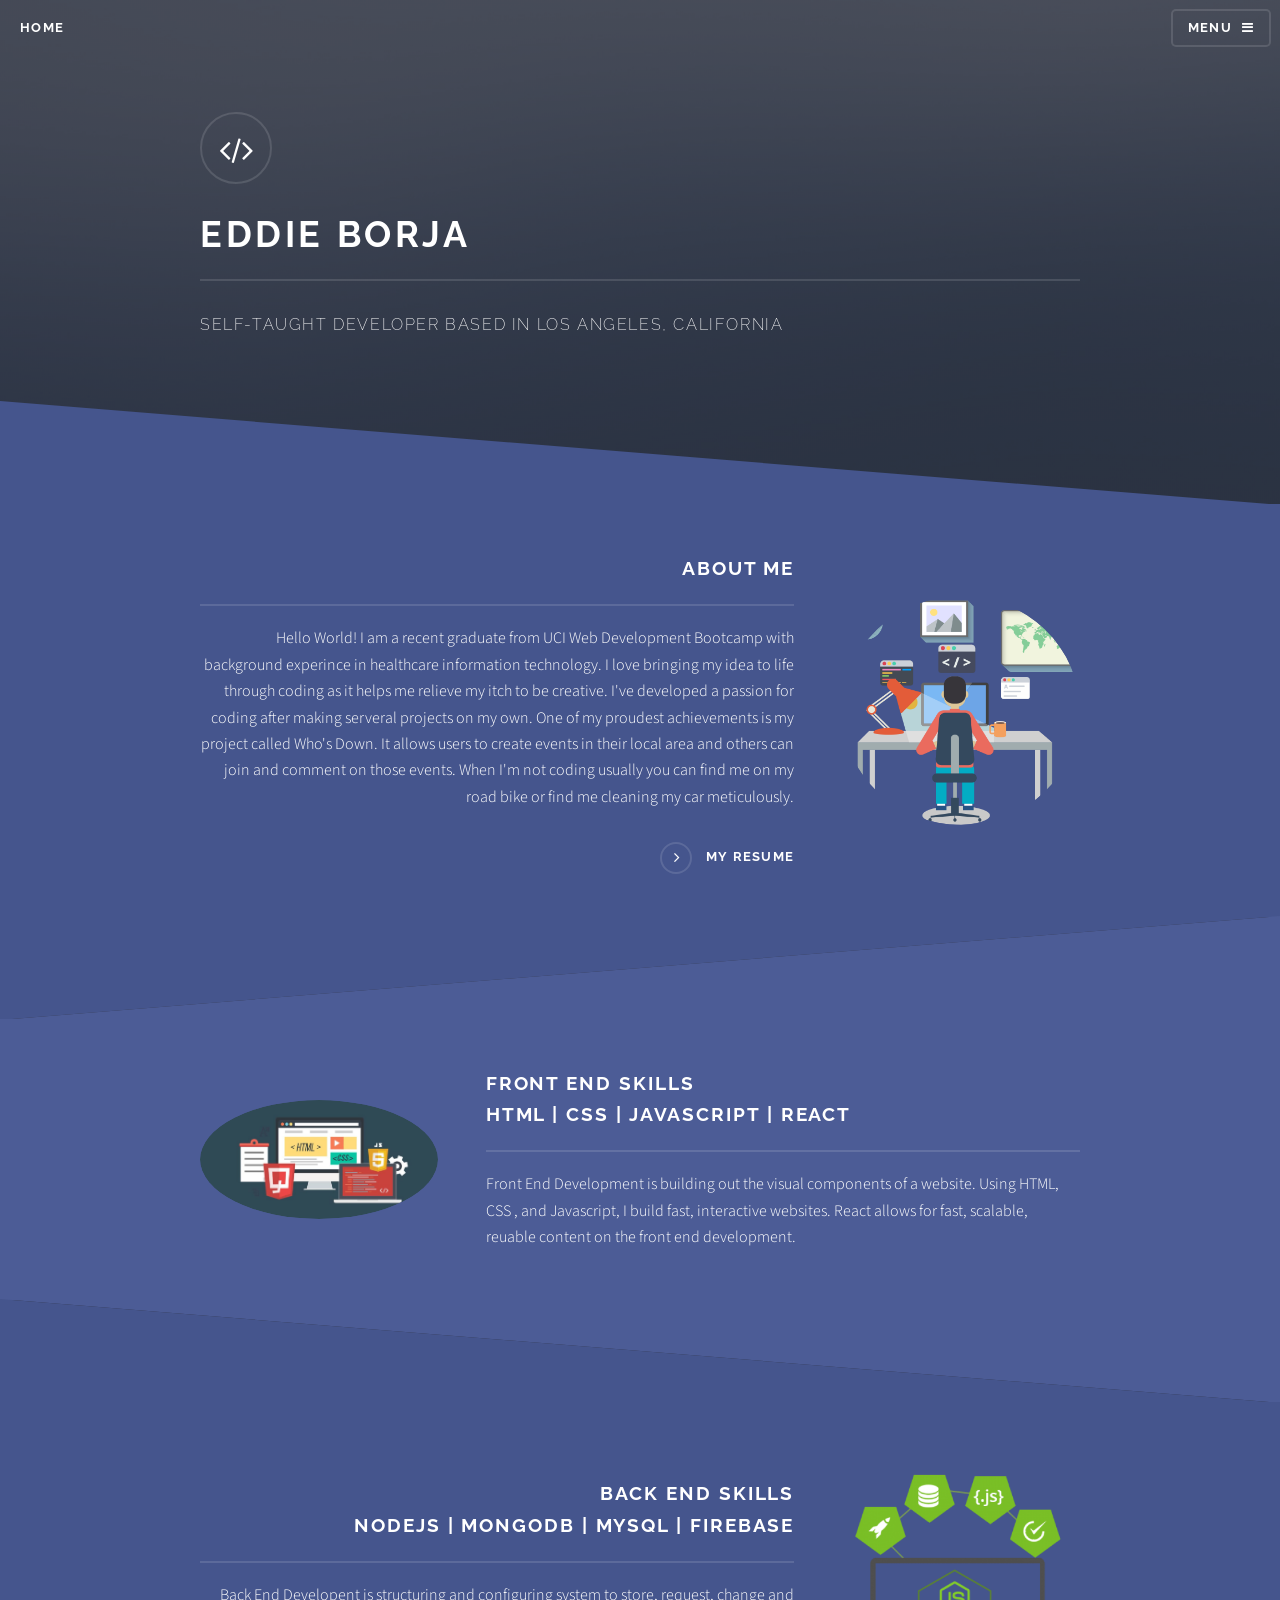
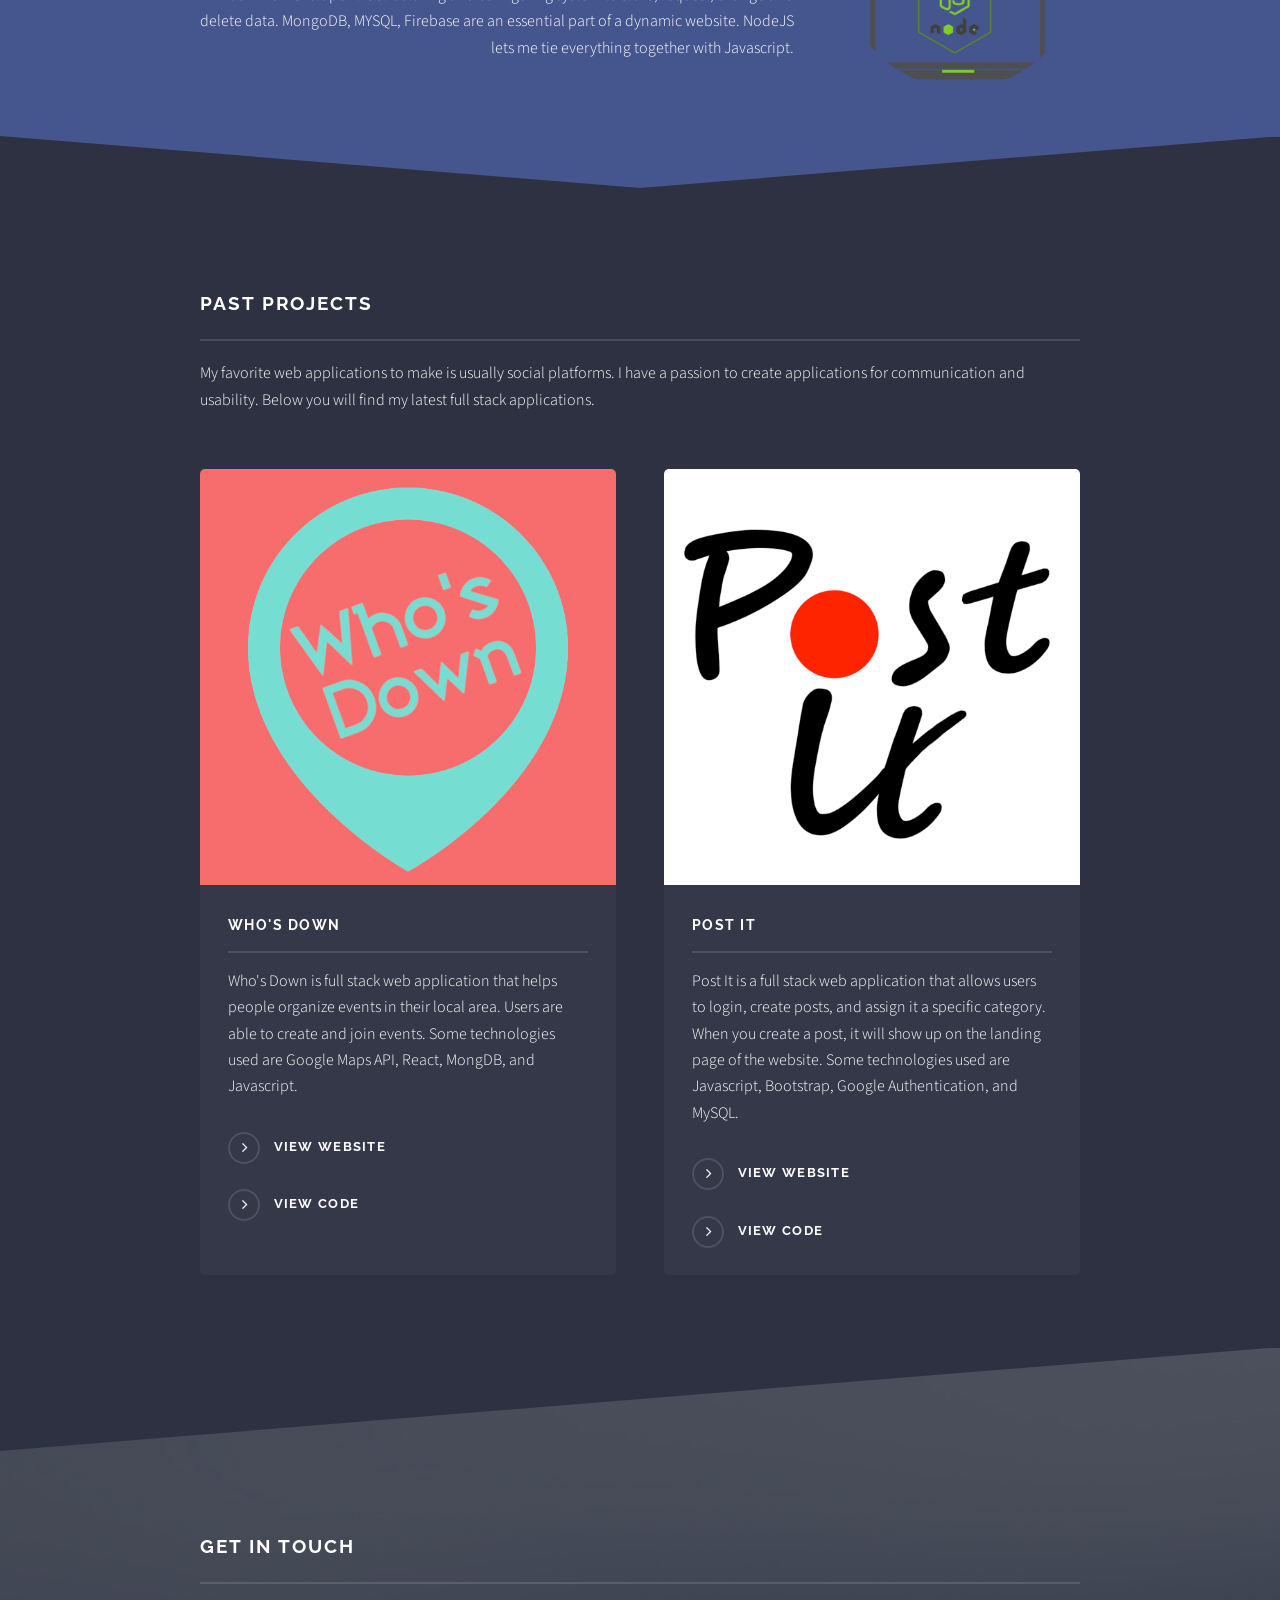
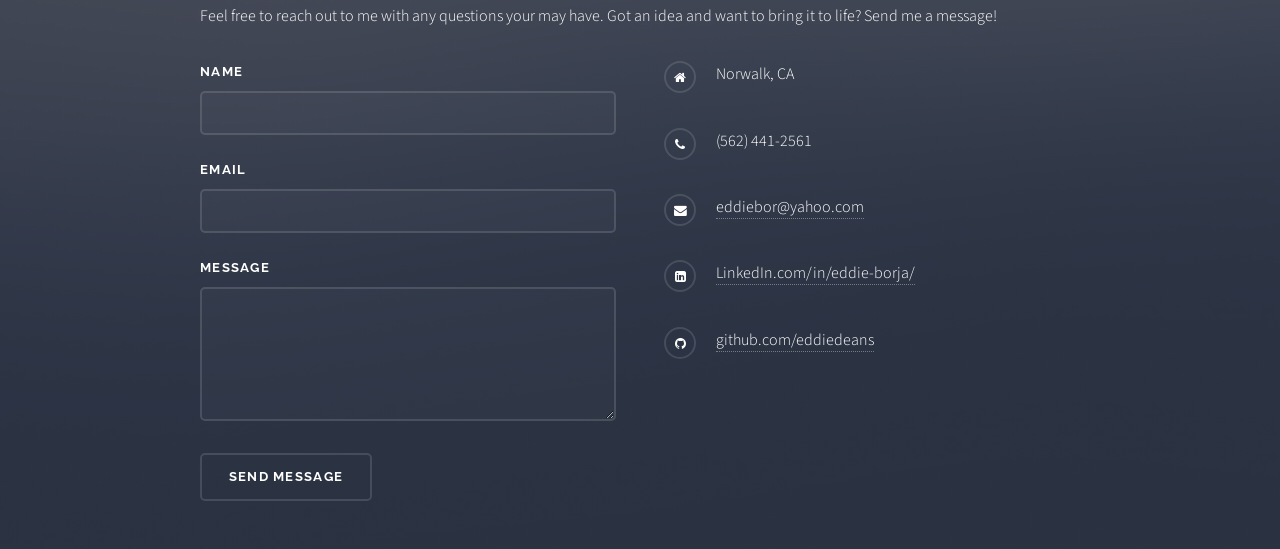
==== index.html @ d41e36fd "new and improved site" ====
<!DOCTYPE HTML>

<html>
	<head>
		<title>Eddie's Portfolio</title>
		<meta charset="utf-8" />
		<meta name="viewport" content="width=device-width, initial-scale=1, user-scalable=no" />
		<link rel="stylesheet" href="assets/css/main.css" />
		<noscript><link rel="stylesheet" href="assets/css/noscript.css" /></noscript>
		<link rel="stylesheet" href="https://use.fontawesome.com/releases/v5.5.0/css/all.css" integrity="sha384-B4dIYHKNBt8Bc12p+WXckhzcICo0wtJAoU8YZTY5qE0Id1GSseTk6S+L3BlXeVIU" crossorigin="anonymous">
	</head>
	<body class="is-preload">

		<!-- Page Wrapper -->
			<div id="page-wrapper">

				<!-- Header -->
					<header id="header" class="alt">
						<h1><a href="index.html">Home</a></h1>
						<nav>
							<a href="#menu">Menu</a>
						</nav>
					</header>

				<!-- Menu -->
					<nav id="menu">
						<div class="inner">
							<h2>Menu</h2>
							<ul class="links">
								<li><a href="index.html">Home</a></li>
								<li><a href="#two">About Me</a></li>
								<li><a href="EddieBorja12-5-2018-converted.pdf" target="_blank">Resume</a></li>
								<li><a href="https://www.linkedin.com/in/eddie-borja/">LinkedIn</a></li>
								<li><a href="https://github.com/eddiedeans" target="_blank">Github</a></li>
							</ul>
							<a href="#" class="close">Close</a>
						</div>
					</nav>

				<!-- Banner -->
					<section id="banner">
						<div class="inner">
							<div class="logo"><span class="icon fa-code"></span></div>
							<h2>Eddie Borja</h2>
							<p>Self-Taught Developer Based in Los Angeles, California</p>
						</div>
					</section>

				<!-- Wrapper -->
					<section id="wrapper">

							<section id="two" class="wrapper alt spotlight style2">
									<div class="inner">
										<a href="#" class="image"><img src="images/web-developer-png-2.png" alt="" /></a>
										<div class="content">
											<h2 class="major">
												About Me
											</h2>
											<p>Hello World! I am a recent graduate from UCI Web Development Bootcamp with background experince in healthcare information technology.  I love bringing my idea to life through coding as it helps me relieve my itch to be creative. I've developed a passion for coding after making serveral projects on my own. One of my proudest achievements is my project called Who's Down. It allows users to create events in their local area and others can join and comment on those events. When I'm not coding usually you can find me on my road bike or find me cleaning my car meticulously.</p>
											<a href="#" class="special">My Resume</a>
										</div>
									</div>
								</section>

						<!-- One -->
							<section id="one" class="wrapper spotlight style1">
								<div class="inner">									
									<a href="#" class="image"><img src="images/Front-End-Development-Bundle-1030x515.jpg" alt="" /></a>									
									<div class="content">
										<h2 class="major">
											Front End Skills <br>
											HTML | CSS | Javascript | React
										</h2>
										<p>Front End Development is building out the visual components of a website. Using HTML, CSS , and Javascript, I build fast, interactive websites. React allows for fast, scalable, reuable content on the front end development.</p>
										<!-- <a href="#" class="special">Learn more</a> -->
									</div>
								</div>
							</section>

						<!-- Two -->
							<section id="two" class="wrapper alt spotlight style2">
								<div class="inner">
									<a href="#" class="image"><img src="images/nodejs-1-400x400.png" alt="" /></a>
									<div class="content">
										<h2 class="major">
												<!-- Full Stack Development<br>
												NodeJS & React -->
											Back End Skills <br>
											NodeJS | MongoDB | MySQL | Firebase
										</h2>
										<p>Back End Developent is structuring and configuring system to store, request, change and delete data. MongoDB, MYSQL, Firebase are an essential part of a dynamic website. NodeJS lets me tie everything together with Javascript. </p>
										<!-- <a href="#" class="special">Learn more</a> -->
									</div>
								</div>
							</section>

						<!-- Three -->
							

						<!-- Four -->
							<section id="four" class="wrapper alt style1">
								<div class="inner">
									<h2 class="major">Past Projects</h2>
									<p>My favorite web applications to make is usually social platforms. I have a passion to create applications for communication and usability. 
										Below you will find my latest full stack applications. 
									</p>
									<section class="features">
										<article>
											<a href="#" class="image"><img src="images/WhosDown.png" alt="" /></a>
											<h3 class="major">Who's Down</h3>
											<p>Who's Down is full stack web application that helps people organize events in their local area. Users are able to create and join events. Some technologies used are Google Maps API, React, MongDB, and Javascript.</p>
											<a href="#" class="special">View Website</a>
											<a href="#" class="special">View Code</a>
										</article>
										<article>
											<a href="#" class="image"><img src="images/postit.png" alt="" /></a>
											<h3 class="major">Post It</h3>
											<p>Post It is a full stack web application that allows users to login, create posts, and assign it a specific category. When you create a post, it will show up on the landing page of the website. Some technologies used are Javascript, Bootstrap, Google Authentication, and MySQL.</p>
											<a href="#" class="special">View Website</a>
											<a href="#" class="special">View Code</a>
										</article>
										<!-- <article>
											<a href="#" class="image"><img src="images/pic06.jpg" alt="" /></a>
											<h3 class="major">Ante fermentum</h3>
											<p>Lorem ipsum dolor sit amet, consectetur adipiscing vehicula id nulla dignissim dapibus ultrices.</p>
											<a href="#" class="special">View Website</a>
											<a href="#" class="special">View Code</a>
										</article>
										<article>
											<a href="#" class="image"><img src="images/pic07.jpg" alt="" /></a>
											<h3 class="major">Fusce consequat</h3>
											<p>Lorem ipsum dolor sit amet, consectetur adipiscing vehicula id nulla dignissim dapibus ultrices.</p>
											<a href="#" class="special">View Website</a>
											<a href="#" class="special">View Code</a>
										</article> -->
									</section>
									<!-- <ul class="actions">
										<li><a href="#" class="button">Browse All</a></li>
									</ul> -->
								</div>
							</section>

					</section>

				<!-- Footer -->
					<section id="footer">
						<div class="inner">
							<h2 class="major">Get in touch</h2>
							<p>Feel free to reach out to me with any questions your may have. Got an idea and want to bring it to life? Send me a message!</p>
							<form method="post" action="#">
								<div class="fields">
									<div class="field">
										<label for="name">Name</label>
										<input type="text" name="name" id="name" />
									</div>
									<div class="field">
										<label for="email">Email</label>
										<input type="email" name="email" id="email" />
									</div>
									<div class="field">
										<label for="message">Message</label>
										<textarea name="message" id="message" rows="4"></textarea>
									</div>
								</div>
								<ul class="actions">
									<li><input type="submit" value="Send Message" /></li>
								</ul>
							</form>
							<ul class="contact">
								<li class="fa-home">
									Norwalk, CA
								</li>
								<li class="fa-phone">(562) 441-2561</li>
								<li class="fa-envelope"><a href="#">eddiebor@yahoo.com</a></li>
								<li class="fa-linkedin"><a href="#">LinkedIn.com/in/eddie-borja/</a></li>
								<li class="fa-github"><a href="#">github.com/eddiedeans</a></li>
							</ul>
						</div>
					</section>

			</div>

		<!-- Scripts -->
			<script src="assets/js/jquery.min.js"></script>
			<script src="assets/js/jquery.scrollex.min.js"></script>
			<script src="assets/js/browser.min.js"></script>
			<script src="assets/js/breakpoints.min.js"></script>
			<script src="assets/js/util.js"></script>
			<script src="assets/js/main.js"></script>

	</body>
</html>
---- assets/css/main.css ----
@import url(font-awesome.min.css);
@import url("https://fonts.googleapis.com/css?family=Raleway:200,700|Source+Sans+Pro:300,600,300italic,600italic");


html, body, div, span, applet, object,
iframe, h1, h2, h3, h4, h5, h6, p, blockquote,
pre, a, abbr, acronym, address, big, cite,
code, del, dfn, em, img, ins, kbd, q, s, samp,
small, strike, strong, sub, sup, tt, var, b,
u, i, center, dl, dt, dd, ol, ul, li, fieldset,
form, label, legend, table, caption, tbody,
tfoot, thead, tr, th, td, article, aside,
canvas, details, embed, figure, figcaption,
footer, header, hgroup, menu, nav, output, ruby,
section, summary, time, mark, audio, video {
	margin: 0;
	padding: 0;
	border: 0;
	font-size: 100%;
	font: inherit;
	vertical-align: baseline;}

article, aside, details, figcaption, figure,
footer, header, hgroup, menu, nav, section {
	display: block;}

body {
	line-height: 1;
}

ol, ul {
	list-style: none;
}

blockquote, q {
	quotes: none;
}

	blockquote:before, blockquote:after, q:before, q:after {
		content: '';
		content: none;
	}

table {
	border-collapse: collapse;
	border-spacing: 0;
}

body {
	-webkit-text-size-adjust: none;
}

mark {
	background-color: transparent;
	color: inherit;
}

input::-moz-focus-inner {
	border: 0;
	padding: 0;
}

input, select, textarea {
	-moz-appearance: none;
	-webkit-appearance: none;
	-ms-appearance: none;
	appearance: none;
}

/* Basic */

	@-ms-viewport {
		width: device-width;
	}

	body {
		-ms-overflow-style: scrollbar;
	}

	@media screen and (max-width: 480px) {

		html, body {
			min-width: 320px;
		}

	}

	html {
		box-sizing: border-box;
	}

	*, *:before, *:after {
		box-sizing: inherit;
	}

	body {
		background-color: #2e3141;
		background-image: linear-gradient(to top, rgba(46, 49, 65, 0.8), rgba(46, 49, 65, 0.8)), url("../../images/bg.jpg");
		background-size: auto, cover;
		background-attachment: fixed, fixed;
		background-position: center, center;
	}

		body.is-preload *, body.is-preload *:before, body.is-preload *:after {
			-moz-animation: none !important;
			-webkit-animation: none !important;
			-ms-animation: none !important;
			animation: none !important;
			-moz-transition: none !important;
			-webkit-transition: none !important;
			-ms-transition: none !important;
			transition: none !important;
		}

/* Type */

	body, input, select, textarea {
		color: #ffffff;
		font-family: "Source Sans Pro", Helvetica, sans-serif;
		font-size: 16.5pt;
		font-weight: 300;
		line-height: 1.65;
	}

		@media screen and (max-width: 1680px) {

			body, input, select, textarea {
				font-size: 13pt;
			}

		}

		@media screen and (max-width: 1280px) {

			body, input, select, textarea {
				font-size: 12pt;
			}

		}

		@media screen and (max-width: 980px) {

			body, input, select, textarea {
				font-size: 12pt;
			}

		}

		@media screen and (max-width: 736px) {

			body, input, select, textarea {
				font-size: 12pt;
			}

		}

		@media screen and (max-width: 480px) {

			body, input, select, textarea {
				font-size: 12pt;
			}

		}

	a {
		-moz-transition: color 0.2s ease-in-out, border-bottom-color 0.2s ease-in-out;
		-webkit-transition: color 0.2s ease-in-out, border-bottom-color 0.2s ease-in-out;
		-ms-transition: color 0.2s ease-in-out, border-bottom-color 0.2s ease-in-out;
		transition: color 0.2s ease-in-out, border-bottom-color 0.2s ease-in-out;
		border-bottom: dotted 1px rgba(255, 255, 255, 0.35);
		color: #ffffff;
		text-decoration: none;
	}

		a:hover {
			border-bottom-color: transparent;
			color: #ffffff !important;
		}

		a.special:not(.button) {
			text-decoration: none;
			border-bottom: 0;
			display: block;
			font-family: Raleway, Helvetica, sans-serif;
			font-size: 0.8em;
			font-weight: 700;
			letter-spacing: 0.1em;
			margin: 0 0 2em 0;
			text-transform: uppercase;
		}

			a.special:not(.button):before {
				-moz-osx-font-smoothing: grayscale;
				-webkit-font-smoothing: antialiased;
				font-family: FontAwesome;
				font-style: normal;
				font-weight: normal;
				text-transform: none !important;
			}

			a.special:not(.button):before {
				-moz-transition: background-color 0.2s ease-in-out;
				-webkit-transition: background-color 0.2s ease-in-out;
				-ms-transition: background-color 0.2s ease-in-out;
				transition: background-color 0.2s ease-in-out;
				border-radius: 100%;
				border: solid 2px rgba(255, 255, 255, 0.125);
				content: '\f105';
				display: inline-block;
				font-size: 1.25em;
				height: 2em;
				line-height: 1.65em;
				margin-right: 0.85em;
				text-align: center;
				text-indent: 0.15em;
				vertical-align: middle;
				width: 2em;
			}

			a.special:not(.button):hover:before {
				background-color: rgba(255, 255, 255, 0.025);
			}

			a.special:not(.button):active:before {
				background-color: rgba(255, 255, 255, 0.075);
			}

	strong, b {
		color: #ffffff;
		font-weight: 600;
	}

	em, i {
		font-style: italic;
	}

	p {
		margin: 0 0 2em 0;
	}

	h1, h2, h3, h4, h5, h6 {
		color: #ffffff;
		font-family: Raleway, Helvetica, sans-serif;
		font-weight: 700;
		letter-spacing: 0.1em;
		margin: 0 0 1em 0;
		text-transform: uppercase;
	}

		h1 a, h2 a, h3 a, h4 a, h5 a, h6 a {
			color: inherit;
			text-decoration: none;
			border-bottom: 0;
		}

		h1 span, h2 span, h3 span, h4 span, h5 span, h6 span {
			font-weight: 200;
		}

		h1.major, h2.major, h3.major, h4.major, h5.major, h6.major {
			padding-bottom: 1em;
			border-bottom: solid 2px rgba(255, 255, 255, 0.125);
		}

	h2 {
		font-size: 1.2em;
	}

	h3 {
		font-size: 0.9em;
	}

	h4 {
		font-size: 0.7em;
	}

	h5 {
		font-size: 0.7em;
	}

	h6 {
		font-size: 0.7em;
	}

	@media screen and (max-width: 736px) {

		h2 {
			font-size: 1em;
		}

		h3 {
			font-size: 0.8em;
		}

	}

	sub {
		font-size: 0.8em;
		position: relative;
		top: 0.5em;
	}

	sup {
		font-size: 0.8em;
		position: relative;
		top: -0.5em;
	}

	blockquote {
		border-left: solid 4px rgba(255, 255, 255, 0.125);
		font-style: italic;
		margin: 0 0 2em 0;
		padding: 0.5em 0 0.5em 2em;
	}

	code {
		background: rgba(255, 255, 255, 0.025);
		border-radius: 5px;
		border: solid 2px rgba(255, 255, 255, 0.125);
		font-family: "Courier New", monospace;
		font-size: 0.9em;
		margin: 0 0.25em;
		padding: 0.25em 0.65em;
	}

	pre {
		-webkit-overflow-scrolling: touch;
		font-family: "Courier New", monospace;
		font-size: 0.9em;
		margin: 0 0 2em 0;
	}

		pre code {
			display: block;
			line-height: 1.75em;
			padding: 1em 1.5em;
			overflow-x: auto;
		}

	hr {
		border: 0;
		border-bottom: solid 2px rgba(255, 255, 255, 0.125);
		margin: 2.5em 0;
	}

		hr.major {
			margin: 4em 0;
		}

	.align-left {
		text-align: left;
	}

	.align-center {
		text-align: center;
	}

	.align-right {
		text-align: right;
	}

/* Row */

	.row {
		display: flex;
		flex-wrap: wrap;
		box-sizing: border-box;
		align-items: stretch;
	}

		.row > * {
			box-sizing: border-box;
		}

		.row.gtr-uniform > * > :last-child {
			margin-bottom: 0;
		}

		.row.aln-left {
			justify-content: flex-start;
		}

		.row.aln-center {
			justify-content: center;
		}

		.row.aln-right {
			justify-content: flex-end;
		}

		.row.aln-top {
			align-items: flex-start;
		}

		.row.aln-middle {
			align-items: center;
		}

		.row.aln-bottom {
			align-items: flex-end;
		}

		.row > .imp {
			order: -1;
		}

		.row > .col-1 {
			width: 8.3333333333%;
		}

		.row > .off-1 {
			margin-left: 8.3333333333%;
		}

		.row > .col-2 {
			width: 16.6666666667%;
		}

		.row > .off-2 {
			margin-left: 16.6666666667%;
		}

		.row > .col-3 {
			width: 25%;
		}

		.row > .off-3 {
			margin-left: 25%;
		}

		.row > .col-4 {
			width: 33.3333333333%;
		}

		.row > .off-4 {
			margin-left: 33.3333333333%;
		}

		.row > .col-5 {
			width: 41.6666666667%;
		}

		.row > .off-5 {
			margin-left: 41.6666666667%;
		}

		.row > .col-6 {
			width: 50%;
		}

		.row > .off-6 {
			margin-left: 50%;
		}

		.row > .col-7 {
			width: 58.3333333333%;
		}

		.row > .off-7 {
			margin-left: 58.3333333333%;
		}

		.row > .col-8 {
			width: 66.6666666667%;
		}

		.row > .off-8 {
			margin-left: 66.6666666667%;
		}

		.row > .col-9 {
			width: 75%;
		}

		.row > .off-9 {
			margin-left: 75%;
		}

		.row > .col-10 {
			width: 83.3333333333%;
		}

		.row > .off-10 {
			margin-left: 83.3333333333%;
		}

		.row > .col-11 {
			width: 91.6666666667%;
		}

		.row > .off-11 {
			margin-left: 91.6666666667%;
		}

		.row > .col-12 {
			width: 100%;
		}

		.row > .off-12 {
			margin-left: 100%;
		}

		.row.gtr-0 {
			margin-top: 0;
			margin-left: 0em;
		}

			.row.gtr-0 > * {
				padding: 0 0 0 0em;
			}

			.row.gtr-0.gtr-uniform {
				margin-top: 0em;
			}

				.row.gtr-0.gtr-uniform > * {
					padding-top: 0em;
				}

		.row.gtr-25 {
			margin-top: 0;
			margin-left: -0.4375em;
		}

			.row.gtr-25 > * {
				padding: 0 0 0 0.4375em;
			}

			.row.gtr-25.gtr-uniform {
				margin-top: -0.4375em;
			}

				.row.gtr-25.gtr-uniform > * {
					padding-top: 0.4375em;
				}

		.row.gtr-50 {
			margin-top: 0;
			margin-left: -0.875em;
		}

			.row.gtr-50 > * {
				padding: 0 0 0 0.875em;
			}

			.row.gtr-50.gtr-uniform {
				margin-top: -0.875em;
			}

				.row.gtr-50.gtr-uniform > * {
					padding-top: 0.875em;
				}

		.row {
			margin-top: 0;
			margin-left: -1.75em;
		}

			.row > * {
				padding: 0 0 0 1.75em;
			}

			.row.gtr-uniform {
				margin-top: -1.75em;
			}

				.row.gtr-uniform > * {
					padding-top: 1.75em;
				}

		.row.gtr-150 {
			margin-top: 0;
			margin-left: -2.625em;
		}

			.row.gtr-150 > * {
				padding: 0 0 0 2.625em;
			}

			.row.gtr-150.gtr-uniform {
				margin-top: -2.625em;
			}

				.row.gtr-150.gtr-uniform > * {
					padding-top: 2.625em;
				}

		.row.gtr-200 {
			margin-top: 0;
			margin-left: -3.5em;
		}

			.row.gtr-200 > * {
				padding: 0 0 0 3.5em;
			}

			.row.gtr-200.gtr-uniform {
				margin-top: -3.5em;
			}

				.row.gtr-200.gtr-uniform > * {
					padding-top: 3.5em;
				}

		@media screen and (max-width: 1680px) {

			.row {
				display: flex;
				flex-wrap: wrap;
				box-sizing: border-box;
				align-items: stretch;
			}

				.row > * {
					box-sizing: border-box;
				}

				.row.gtr-uniform > * > :last-child {
					margin-bottom: 0;
				}

				.row.aln-left {
					justify-content: flex-start;
				}

				.row.aln-center {
					justify-content: center;
				}

				.row.aln-right {
					justify-content: flex-end;
				}

				.row.aln-top {
					align-items: flex-start;
				}

				.row.aln-middle {
					align-items: center;
				}

				.row.aln-bottom {
					align-items: flex-end;
				}

				.row > .imp-xlarge {
					order: -1;
				}

				.row > .col-1-xlarge {
					width: 8.3333333333%;
				}

				.row > .off-1-xlarge {
					margin-left: 8.3333333333%;
				}

				.row > .col-2-xlarge {
					width: 16.6666666667%;
				}

				.row > .off-2-xlarge {
					margin-left: 16.6666666667%;
				}

				.row > .col-3-xlarge {
					width: 25%;
				}

				.row > .off-3-xlarge {
					margin-left: 25%;
				}

				.row > .col-4-xlarge {
					width: 33.3333333333%;
				}

				.row > .off-4-xlarge {
					margin-left: 33.3333333333%;
				}

				.row > .col-5-xlarge {
					width: 41.6666666667%;
				}

				.row > .off-5-xlarge {
					margin-left: 41.6666666667%;
				}

				.row > .col-6-xlarge {
					width: 50%;
				}

				.row > .off-6-xlarge {
					margin-left: 50%;
				}

				.row > .col-7-xlarge {
					width: 58.3333333333%;
				}

				.row > .off-7-xlarge {
					margin-left: 58.3333333333%;
				}

				.row > .col-8-xlarge {
					width: 66.6666666667%;
				}

				.row > .off-8-xlarge {
					margin-left: 66.6666666667%;
				}

				.row > .col-9-xlarge {
					width: 75%;
				}

				.row > .off-9-xlarge {
					margin-left: 75%;
				}

				.row > .col-10-xlarge {
					width: 83.3333333333%;
				}

				.row > .off-10-xlarge {
					margin-left: 83.3333333333%;
				}

				.row > .col-11-xlarge {
					width: 91.6666666667%;
				}

				.row > .off-11-xlarge {
					margin-left: 91.6666666667%;
				}

				.row > .col-12-xlarge {
					width: 100%;
				}

				.row > .off-12-xlarge {
					margin-left: 100%;
				}

				.row.gtr-0 {
					margin-top: 0;
					margin-left: 0em;
				}

					.row.gtr-0 > * {
						padding: 0 0 0 0em;
					}

					.row.gtr-0.gtr-uniform {
						margin-top: 0em;
					}

						.row.gtr-0.gtr-uniform > * {
							padding-top: 0em;
						}

				.row.gtr-25 {
					margin-top: 0;
					margin-left: -0.4375em;
				}

					.row.gtr-25 > * {
						padding: 0 0 0 0.4375em;
					}

					.row.gtr-25.gtr-uniform {
						margin-top: -0.4375em;
					}

						.row.gtr-25.gtr-uniform > * {
							padding-top: 0.4375em;
						}

				.row.gtr-50 {
					margin-top: 0;
					margin-left: -0.875em;
				}

					.row.gtr-50 > * {
						padding: 0 0 0 0.875em;
					}

					.row.gtr-50.gtr-uniform {
						margin-top: -0.875em;
					}

						.row.gtr-50.gtr-uniform > * {
							padding-top: 0.875em;
						}

				.row {
					margin-top: 0;
					margin-left: -1.75em;
				}

					.row > * {
						padding: 0 0 0 1.75em;
					}

					.row.gtr-uniform {
						margin-top: -1.75em;
					}

						.row.gtr-uniform > * {
							padding-top: 1.75em;
						}

				.row.gtr-150 {
					margin-top: 0;
					margin-left: -2.625em;
				}

					.row.gtr-150 > * {
						padding: 0 0 0 2.625em;
					}

					.row.gtr-150.gtr-uniform {
						margin-top: -2.625em;
					}

						.row.gtr-150.gtr-uniform > * {
							padding-top: 2.625em;
						}

				.row.gtr-200 {
					margin-top: 0;
					margin-left: -3.5em;
				}

					.row.gtr-200 > * {
						padding: 0 0 0 3.5em;
					}

					.row.gtr-200.gtr-uniform {
						margin-top: -3.5em;
					}

						.row.gtr-200.gtr-uniform > * {
							padding-top: 3.5em;
						}

		}

		@media screen and (max-width: 1280px) {

			.row {
				display: flex;
				flex-wrap: wrap;
				box-sizing: border-box;
				align-items: stretch;
			}

				.row > * {
					box-sizing: border-box;
				}

				.row.gtr-uniform > * > :last-child {
					margin-bottom: 0;
				}

				.row.aln-left {
					justify-content: flex-start;
				}

				.row.aln-center {
					justify-content: center;
				}

				.row.aln-right {
					justify-content: flex-end;
				}

				.row.aln-top {
					align-items: flex-start;
				}

				.row.aln-middle {
					align-items: center;
				}

				.row.aln-bottom {
					align-items: flex-end;
				}

				.row > .imp-large {
					order: -1;
				}

				.row > .col-1-large {
					width: 8.3333333333%;
				}

				.row > .off-1-large {
					margin-left: 8.3333333333%;
				}

				.row > .col-2-large {
					width: 16.6666666667%;
				}

				.row > .off-2-large {
					margin-left: 16.6666666667%;
				}

				.row > .col-3-large {
					width: 25%;
				}

				.row > .off-3-large {
					margin-left: 25%;
				}

				.row > .col-4-large {
					width: 33.3333333333%;
				}

				.row > .off-4-large {
					margin-left: 33.3333333333%;
				}

				.row > .col-5-large {
					width: 41.6666666667%;
				}

				.row > .off-5-large {
					margin-left: 41.6666666667%;
				}

				.row > .col-6-large {
					width: 50%;
				}

				.row > .off-6-large {
					margin-left: 50%;
				}

				.row > .col-7-large {
					width: 58.3333333333%;
				}

				.row > .off-7-large {
					margin-left: 58.3333333333%;
				}

				.row > .col-8-large {
					width: 66.6666666667%;
				}

				.row > .off-8-large {
					margin-left: 66.6666666667%;
				}

				.row > .col-9-large {
					width: 75%;
				}

				.row > .off-9-large {
					margin-left: 75%;
				}

				.row > .col-10-large {
					width: 83.3333333333%;
				}

				.row > .off-10-large {
					margin-left: 83.3333333333%;
				}

				.row > .col-11-large {
					width: 91.6666666667%;
				}

				.row > .off-11-large {
					margin-left: 91.6666666667%;
				}

				.row > .col-12-large {
					width: 100%;
				}

				.row > .off-12-large {
					margin-left: 100%;
				}

				.row.gtr-0 {
					margin-top: 0;
					margin-left: 0em;
				}

					.row.gtr-0 > * {
						padding: 0 0 0 0em;
					}

					.row.gtr-0.gtr-uniform {
						margin-top: 0em;
					}

						.row.gtr-0.gtr-uniform > * {
							padding-top: 0em;
						}

				.row.gtr-25 {
					margin-top: 0;
					margin-left: -0.4375em;
				}

					.row.gtr-25 > * {
						padding: 0 0 0 0.4375em;
					}

					.row.gtr-25.gtr-uniform {
						margin-top: -0.4375em;
					}

						.row.gtr-25.gtr-uniform > * {
							padding-top: 0.4375em;
						}

				.row.gtr-50 {
					margin-top: 0;
					margin-left: -0.875em;
				}

					.row.gtr-50 > * {
						padding: 0 0 0 0.875em;
					}

					.row.gtr-50.gtr-uniform {
						margin-top: -0.875em;
					}

						.row.gtr-50.gtr-uniform > * {
							padding-top: 0.875em;
						}

				.row {
					margin-top: 0;
					margin-left: -1.75em;
				}

					.row > * {
						padding: 0 0 0 1.75em;
					}

					.row.gtr-uniform {
						margin-top: -1.75em;
					}

						.row.gtr-uniform > * {
							padding-top: 1.75em;
						}

				.row.gtr-150 {
					margin-top: 0;
					margin-left: -2.625em;
				}

					.row.gtr-150 > * {
						padding: 0 0 0 2.625em;
					}

					.row.gtr-150.gtr-uniform {
						margin-top: -2.625em;
					}

						.row.gtr-150.gtr-uniform > * {
							padding-top: 2.625em;
						}

				.row.gtr-200 {
					margin-top: 0;
					margin-left: -3.5em;
				}

					.row.gtr-200 > * {
						padding: 0 0 0 3.5em;
					}

					.row.gtr-200.gtr-uniform {
						margin-top: -3.5em;
					}

						.row.gtr-200.gtr-uniform > * {
							padding-top: 3.5em;
						}

		}

		@media screen and (max-width: 980px) {

			.row {
				display: flex;
				flex-wrap: wrap;
				box-sizing: border-box;
				align-items: stretch;
			}

				.row > * {
					box-sizing: border-box;
				}

				.row.gtr-uniform > * > :last-child {
					margin-bottom: 0;
				}

				.row.aln-left {
					justify-content: flex-start;
				}

				.row.aln-center {
					justify-content: center;
				}

				.row.aln-right {
					justify-content: flex-end;
				}

				.row.aln-top {
					align-items: flex-start;
				}

				.row.aln-middle {
					align-items: center;
				}

				.row.aln-bottom {
					align-items: flex-end;
				}

				.row > .imp-medium {
					order: -1;
				}

				.row > .col-1-medium {
					width: 8.3333333333%;
				}

				.row > .off-1-medium {
					margin-left: 8.3333333333%;
				}

				.row > .col-2-medium {
					width: 16.6666666667%;
				}

				.row > .off-2-medium {
					margin-left: 16.6666666667%;
				}

				.row > .col-3-medium {
					width: 25%;
				}

				.row > .off-3-medium {
					margin-left: 25%;
				}

				.row > .col-4-medium {
					width: 33.3333333333%;
				}

				.row > .off-4-medium {
					margin-left: 33.3333333333%;
				}

				.row > .col-5-medium {
					width: 41.6666666667%;
				}

				.row > .off-5-medium {
					margin-left: 41.6666666667%;
				}

				.row > .col-6-medium {
					width: 50%;
				}

				.row > .off-6-medium {
					margin-left: 50%;
				}

				.row > .col-7-medium {
					width: 58.3333333333%;
				}

				.row > .off-7-medium {
					margin-left: 58.3333333333%;
				}

				.row > .col-8-medium {
					width: 66.6666666667%;
				}

				.row > .off-8-medium {
					margin-left: 66.6666666667%;
				}

				.row > .col-9-medium {
					width: 75%;
				}

				.row > .off-9-medium {
					margin-left: 75%;
				}

				.row > .col-10-medium {
					width: 83.3333333333%;
				}

				.row > .off-10-medium {
					margin-left: 83.3333333333%;
				}

				.row > .col-11-medium {
					width: 91.6666666667%;
				}

				.row > .off-11-medium {
					margin-left: 91.6666666667%;
				}

				.row > .col-12-medium {
					width: 100%;
				}

				.row > .off-12-medium {
					margin-left: 100%;
				}

				.row.gtr-0 {
					margin-top: 0;
					margin-left: 0em;
				}

					.row.gtr-0 > * {
						padding: 0 0 0 0em;
					}

					.row.gtr-0.gtr-uniform {
						margin-top: 0em;
					}

						.row.gtr-0.gtr-uniform > * {
							padding-top: 0em;
						}

				.row.gtr-25 {
					margin-top: 0;
					margin-left: -0.4375em;
				}

					.row.gtr-25 > * {
						padding: 0 0 0 0.4375em;
					}

					.row.gtr-25.gtr-uniform {
						margin-top: -0.4375em;
					}

						.row.gtr-25.gtr-uniform > * {
							padding-top: 0.4375em;
						}

				.row.gtr-50 {
					margin-top: 0;
					margin-left: -0.875em;
				}

					.row.gtr-50 > * {
						padding: 0 0 0 0.875em;
					}

					.row.gtr-50.gtr-uniform {
						margin-top: -0.875em;
					}

						.row.gtr-50.gtr-uniform > * {
							padding-top: 0.875em;
						}

				.row {
					margin-top: 0;
					margin-left: -1.75em;
				}

					.row > * {
						padding: 0 0 0 1.75em;
					}

					.row.gtr-uniform {
						margin-top: -1.75em;
					}

						.row.gtr-uniform > * {
							padding-top: 1.75em;
						}

				.row.gtr-150 {
					margin-top: 0;
					margin-left: -2.625em;
				}

					.row.gtr-150 > * {
						padding: 0 0 0 2.625em;
					}

					.row.gtr-150.gtr-uniform {
						margin-top: -2.625em;
					}

						.row.gtr-150.gtr-uniform > * {
							padding-top: 2.625em;
						}

				.row.gtr-200 {
					margin-top: 0;
					margin-left: -3.5em;
				}

					.row.gtr-200 > * {
						padding: 0 0 0 3.5em;
					}

					.row.gtr-200.gtr-uniform {
						margin-top: -3.5em;
					}

						.row.gtr-200.gtr-uniform > * {
							padding-top: 3.5em;
						}

		}

		@media screen and (max-width: 736px) {

			.row {
				display: flex;
				flex-wrap: wrap;
				box-sizing: border-box;
				align-items: stretch;
			}

				.row > * {
					box-sizing: border-box;
				}

				.row.gtr-uniform > * > :last-child {
					margin-bottom: 0;
				}

				.row.aln-left {
					justify-content: flex-start;
				}

				.row.aln-center {
					justify-content: center;
				}

				.row.aln-right {
					justify-content: flex-end;
				}

				.row.aln-top {
					align-items: flex-start;
				}

				.row.aln-middle {
					align-items: center;
				}

				.row.aln-bottom {
					align-items: flex-end;
				}

				.row > .imp-small {
					order: -1;
				}

				.row > .col-1-small {
					width: 8.3333333333%;
				}

				.row > .off-1-small {
					margin-left: 8.3333333333%;
				}

				.row > .col-2-small {
					width: 16.6666666667%;
				}

				.row > .off-2-small {
					margin-left: 16.6666666667%;
				}

				.row > .col-3-small {
					width: 25%;
				}

				.row > .off-3-small {
					margin-left: 25%;
				}

				.row > .col-4-small {
					width: 33.3333333333%;
				}

				.row > .off-4-small {
					margin-left: 33.3333333333%;
				}

				.row > .col-5-small {
					width: 41.6666666667%;
				}

				.row > .off-5-small {
					margin-left: 41.6666666667%;
				}

				.row > .col-6-small {
					width: 50%;
				}

				.row > .off-6-small {
					margin-left: 50%;
				}

				.row > .col-7-small {
					width: 58.3333333333%;
				}

				.row > .off-7-small {
					margin-left: 58.3333333333%;
				}

				.row > .col-8-small {
					width: 66.6666666667%;
				}

				.row > .off-8-small {
					margin-left: 66.6666666667%;
				}

				.row > .col-9-small {
					width: 75%;
				}

				.row > .off-9-small {
					margin-left: 75%;
				}

				.row > .col-10-small {
					width: 83.3333333333%;
				}

				.row > .off-10-small {
					margin-left: 83.3333333333%;
				}

				.row > .col-11-small {
					width: 91.6666666667%;
				}

				.row > .off-11-small {
					margin-left: 91.6666666667%;
				}

				.row > .col-12-small {
					width: 100%;
				}

				.row > .off-12-small {
					margin-left: 100%;
				}

				.row.gtr-0 {
					margin-top: 0;
					margin-left: 0em;
				}

					.row.gtr-0 > * {
						padding: 0 0 0 0em;
					}

					.row.gtr-0.gtr-uniform {
						margin-top: 0em;
					}

						.row.gtr-0.gtr-uniform > * {
							padding-top: 0em;
						}

				.row.gtr-25 {
					margin-top: 0;
					margin-left: -0.3125em;
				}

					.row.gtr-25 > * {
						padding: 0 0 0 0.3125em;
					}

					.row.gtr-25.gtr-uniform {
						margin-top: -0.3125em;
					}

						.row.gtr-25.gtr-uniform > * {
							padding-top: 0.3125em;
						}

				.row.gtr-50 {
					margin-top: 0;
					margin-left: -0.625em;
				}

					.row.gtr-50 > * {
						padding: 0 0 0 0.625em;
					}

					.row.gtr-50.gtr-uniform {
						margin-top: -0.625em;
					}

						.row.gtr-50.gtr-uniform > * {
							padding-top: 0.625em;
						}

				.row {
					margin-top: 0;
					margin-left: -1.25em;
				}

					.row > * {
						padding: 0 0 0 1.25em;
					}

					.row.gtr-uniform {
						margin-top: -1.25em;
					}

						.row.gtr-uniform > * {
							padding-top: 1.25em;
						}

				.row.gtr-150 {
					margin-top: 0;
					margin-left: -1.875em;
				}

					.row.gtr-150 > * {
						padding: 0 0 0 1.875em;
					}

					.row.gtr-150.gtr-uniform {
						margin-top: -1.875em;
					}

						.row.gtr-150.gtr-uniform > * {
							padding-top: 1.875em;
						}

				.row.gtr-200 {
					margin-top: 0;
					margin-left: -2.5em;
				}

					.row.gtr-200 > * {
						padding: 0 0 0 2.5em;
					}

					.row.gtr-200.gtr-uniform {
						margin-top: -2.5em;
					}

						.row.gtr-200.gtr-uniform > * {
							padding-top: 2.5em;
						}

		}

		@media screen and (max-width: 480px) {

			.row {
				display: flex;
				flex-wrap: wrap;
				box-sizing: border-box;
				align-items: stretch;
			}

				.row > * {
					box-sizing: border-box;
				}

				.row.gtr-uniform > * > :last-child {
					margin-bottom: 0;
				}

				.row.aln-left {
					justify-content: flex-start;
				}

				.row.aln-center {
					justify-content: center;
				}

				.row.aln-right {
					justify-content: flex-end;
				}

				.row.aln-top {
					align-items: flex-start;
				}

				.row.aln-middle {
					align-items: center;
				}

				.row.aln-bottom {
					align-items: flex-end;
				}

				.row > .imp-xsmall {
					order: -1;
				}

				.row > .col-1-xsmall {
					width: 8.3333333333%;
				}

				.row > .off-1-xsmall {
					margin-left: 8.3333333333%;
				}

				.row > .col-2-xsmall {
					width: 16.6666666667%;
				}

				.row > .off-2-xsmall {
					margin-left: 16.6666666667%;
				}

				.row > .col-3-xsmall {
					width: 25%;
				}

				.row > .off-3-xsmall {
					margin-left: 25%;
				}

				.row > .col-4-xsmall {
					width: 33.3333333333%;
				}

				.row > .off-4-xsmall {
					margin-left: 33.3333333333%;
				}

				.row > .col-5-xsmall {
					width: 41.6666666667%;
				}

				.row > .off-5-xsmall {
					margin-left: 41.6666666667%;
				}

				.row > .col-6-xsmall {
					width: 50%;
				}

				.row > .off-6-xsmall {
					margin-left: 50%;
				}

				.row > .col-7-xsmall {
					width: 58.3333333333%;
				}

				.row > .off-7-xsmall {
					margin-left: 58.3333333333%;
				}

				.row > .col-8-xsmall {
					width: 66.6666666667%;
				}

				.row > .off-8-xsmall {
					margin-left: 66.6666666667%;
				}

				.row > .col-9-xsmall {
					width: 75%;
				}

				.row > .off-9-xsmall {
					margin-left: 75%;
				}

				.row > .col-10-xsmall {
					width: 83.3333333333%;
				}

				.row > .off-10-xsmall {
					margin-left: 83.3333333333%;
				}

				.row > .col-11-xsmall {
					width: 91.6666666667%;
				}

				.row > .off-11-xsmall {
					margin-left: 91.6666666667%;
				}

				.row > .col-12-xsmall {
					width: 100%;
				}

				.row > .off-12-xsmall {
					margin-left: 100%;
				}

				.row.gtr-0 {
					margin-top: 0;
					margin-left: 0em;
				}

					.row.gtr-0 > * {
						padding: 0 0 0 0em;
					}

					.row.gtr-0.gtr-uniform {
						margin-top: 0em;
					}

						.row.gtr-0.gtr-uniform > * {
							padding-top: 0em;
						}

				.row.gtr-25 {
					margin-top: 0;
					margin-left: -0.3125em;
				}

					.row.gtr-25 > * {
						padding: 0 0 0 0.3125em;
					}

					.row.gtr-25.gtr-uniform {
						margin-top: -0.3125em;
					}

						.row.gtr-25.gtr-uniform > * {
							padding-top: 0.3125em;
						}

				.row.gtr-50 {
					margin-top: 0;
					margin-left: -0.625em;
				}

					.row.gtr-50 > * {
						padding: 0 0 0 0.625em;
					}

					.row.gtr-50.gtr-uniform {
						margin-top: -0.625em;
					}

						.row.gtr-50.gtr-uniform > * {
							padding-top: 0.625em;
						}

				.row {
					margin-top: 0;
					margin-left: -1.25em;
				}

					.row > * {
						padding: 0 0 0 1.25em;
					}

					.row.gtr-uniform {
						margin-top: -1.25em;
					}

						.row.gtr-uniform > * {
							padding-top: 1.25em;
						}

				.row.gtr-150 {
					margin-top: 0;
					margin-left: -1.875em;
				}

					.row.gtr-150 > * {
						padding: 0 0 0 1.875em;
					}

					.row.gtr-150.gtr-uniform {
						margin-top: -1.875em;
					}

						.row.gtr-150.gtr-uniform > * {
							padding-top: 1.875em;
						}

				.row.gtr-200 {
					margin-top: 0;
					margin-left: -2.5em;
				}

					.row.gtr-200 > * {
						padding: 0 0 0 2.5em;
					}

					.row.gtr-200.gtr-uniform {
						margin-top: -2.5em;
					}

						.row.gtr-200.gtr-uniform > * {
							padding-top: 2.5em;
						}

		}

		@media screen and (max-width: 360px) {

			.row {
				display: flex;
				flex-wrap: wrap;
				box-sizing: border-box;
				align-items: stretch;
			}

				.row > * {
					box-sizing: border-box;
				}

				.row.gtr-uniform > * > :last-child {
					margin-bottom: 0;
				}

				.row.aln-left {
					justify-content: flex-start;
				}

				.row.aln-center {
					justify-content: center;
				}

				.row.aln-right {
					justify-content: flex-end;
				}

				.row.aln-top {
					align-items: flex-start;
				}

				.row.aln-middle {
					align-items: center;
				}

				.row.aln-bottom {
					align-items: flex-end;
				}

				.row > .imp-xxsmall {
					order: -1;
				}

				.row > .col-1-xxsmall {
					width: 8.3333333333%;
				}

				.row > .off-1-xxsmall {
					margin-left: 8.3333333333%;
				}

				.row > .col-2-xxsmall {
					width: 16.6666666667%;
				}

				.row > .off-2-xxsmall {
					margin-left: 16.6666666667%;
				}

				.row > .col-3-xxsmall {
					width: 25%;
				}

				.row > .off-3-xxsmall {
					margin-left: 25%;
				}

				.row > .col-4-xxsmall {
					width: 33.3333333333%;
				}

				.row > .off-4-xxsmall {
					margin-left: 33.3333333333%;
				}

				.row > .col-5-xxsmall {
					width: 41.6666666667%;
				}

				.row > .off-5-xxsmall {
					margin-left: 41.6666666667%;
				}

				.row > .col-6-xxsmall {
					width: 50%;
				}

				.row > .off-6-xxsmall {
					margin-left: 50%;
				}

				.row > .col-7-xxsmall {
					width: 58.3333333333%;
				}

				.row > .off-7-xxsmall {
					margin-left: 58.3333333333%;
				}

				.row > .col-8-xxsmall {
					width: 66.6666666667%;
				}

				.row > .off-8-xxsmall {
					margin-left: 66.6666666667%;
				}

				.row > .col-9-xxsmall {
					width: 75%;
				}

				.row > .off-9-xxsmall {
					margin-left: 75%;
				}

				.row > .col-10-xxsmall {
					width: 83.3333333333%;
				}

				.row > .off-10-xxsmall {
					margin-left: 83.3333333333%;
				}

				.row > .col-11-xxsmall {
					width: 91.6666666667%;
				}

				.row > .off-11-xxsmall {
					margin-left: 91.6666666667%;
				}

				.row > .col-12-xxsmall {
					width: 100%;
				}

				.row > .off-12-xxsmall {
					margin-left: 100%;
				}

				.row.gtr-0 {
					margin-top: 0;
					margin-left: 0em;
				}

					.row.gtr-0 > * {
						padding: 0 0 0 0em;
					}

					.row.gtr-0.gtr-uniform {
						margin-top: 0em;
					}

						.row.gtr-0.gtr-uniform > * {
							padding-top: 0em;
						}

				.row.gtr-25 {
					margin-top: 0;
					margin-left: -0.3125em;
				}

					.row.gtr-25 > * {
						padding: 0 0 0 0.3125em;
					}

					.row.gtr-25.gtr-uniform {
						margin-top: -0.3125em;
					}

						.row.gtr-25.gtr-uniform > * {
							padding-top: 0.3125em;
						}

				.row.gtr-50 {
					margin-top: 0;
					margin-left: -0.625em;
				}

					.row.gtr-50 > * {
						padding: 0 0 0 0.625em;
					}

					.row.gtr-50.gtr-uniform {
						margin-top: -0.625em;
					}

						.row.gtr-50.gtr-uniform > * {
							padding-top: 0.625em;
						}

				.row {
					margin-top: 0;
					margin-left: -1.25em;
				}

					.row > * {
						padding: 0 0 0 1.25em;
					}

					.row.gtr-uniform {
						margin-top: -1.25em;
					}

						.row.gtr-uniform > * {
							padding-top: 1.25em;
						}

				.row.gtr-150 {
					margin-top: 0;
					margin-left: -1.875em;
				}

					.row.gtr-150 > * {
						padding: 0 0 0 1.875em;
					}

					.row.gtr-150.gtr-uniform {
						margin-top: -1.875em;
					}

						.row.gtr-150.gtr-uniform > * {
							padding-top: 1.875em;
						}

				.row.gtr-200 {
					margin-top: 0;
					margin-left: -2.5em;
				}

					.row.gtr-200 > * {
						padding: 0 0 0 2.5em;
					}

					.row.gtr-200.gtr-uniform {
						margin-top: -2.5em;
					}

						.row.gtr-200.gtr-uniform > * {
							padding-top: 2.5em;
						}

		}

/* Section/Article */

	section.special, article.special {
		text-align: center;
	}

/* Form */

	form {
		margin: 0 0 2em 0;
	}

		form > :last-child {
			margin-bottom: 0;
		}

		form > .fields {
			display: -moz-flex;
			display: -webkit-flex;
			display: -ms-flex;
			display: flex;
			-moz-flex-wrap: wrap;
			-webkit-flex-wrap: wrap;
			-ms-flex-wrap: wrap;
			flex-wrap: wrap;
			width: calc(100% + 3em);
			margin: -1.5em 0 2em -1.5em;
		}

			form > .fields > .field {
				-moz-flex-grow: 0;
				-webkit-flex-grow: 0;
				-ms-flex-grow: 0;
				flex-grow: 0;
				-moz-flex-shrink: 0;
				-webkit-flex-shrink: 0;
				-ms-flex-shrink: 0;
				flex-shrink: 0;
				padding: 1.5em 0 0 1.5em;
				width: calc(100% - 1.5em);
			}

				form > .fields > .field.half {
					width: calc(50% - 0.75em);
				}

				form > .fields > .field.third {
					width: calc(100%/3 - 0.5em);
				}

				form > .fields > .field.quarter {
					width: calc(25% - 0.375em);
				}

		@media screen and (max-width: 480px) {

			form > .fields {
				width: calc(100% + 3em);
				margin: -1.5em 0 2em -1.5em;
			}

				form > .fields > .field {
					padding: 1.5em 0 0 1.5em;
					width: calc(100% - 1.5em);
				}

					form > .fields > .field.half {
						width: calc(100% - 1.5em);
					}

					form > .fields > .field.third {
						width: calc(100% - 1.5em);
					}

					form > .fields > .field.quarter {
						width: calc(100% - 1.5em);
					}

		}

	label {
		color: #ffffff;
		display: block;
		font-family: Raleway, Helvetica, sans-serif;
		font-size: 0.8em;
		font-weight: 700;
		letter-spacing: 0.1em;
		margin: 0 0 0.7em 0;
		text-transform: uppercase;
	}

	input[type="text"],
	input[type="password"],
	input[type="email"],
	input[type="tel"],
	select,
	textarea {
		-moz-appearance: none;
		-webkit-appearance: none;
		-ms-appearance: none;
		appearance: none;
		background: rgba(255, 255, 255, 0.025);
		border-radius: 5px;
		border: none;
		border: solid 2px rgba(255, 255, 255, 0.125);
		color: inherit;
		display: block;
		outline: 0;
		padding: 0 1em;
		text-decoration: none;
		width: 100%;
	}

		input[type="text"]:invalid,
		input[type="password"]:invalid,
		input[type="email"]:invalid,
		input[type="tel"]:invalid,
		select:invalid,
		textarea:invalid {
			box-shadow: none;
		}

		input[type="text"]:focus,
		input[type="password"]:focus,
		input[type="email"]:focus,
		input[type="tel"]:focus,
		select:focus,
		textarea:focus {
			border-color: #5b6ba6;
		}

	select {
		background-image: url("data:image/svg+xml;charset=utf8,%3Csvg xmlns='http://www.w3.org/2000/svg' width='40' height='40' preserveAspectRatio='none' viewBox='0 0 40 40'%3E%3Cpath d='M9.4,12.3l10.4,10.4l10.4-10.4c0.2-0.2,0.5-0.4,0.9-0.4c0.3,0,0.6,0.1,0.9,0.4l3.3,3.3c0.2,0.2,0.4,0.5,0.4,0.9 c0,0.4-0.1,0.6-0.4,0.9L20.7,31.9c-0.2,0.2-0.5,0.4-0.9,0.4c-0.3,0-0.6-0.1-0.9-0.4L4.3,17.3c-0.2-0.2-0.4-0.5-0.4-0.9 c0-0.4,0.1-0.6,0.4-0.9l3.3-3.3c0.2-0.2,0.5-0.4,0.9-0.4S9.1,12.1,9.4,12.3z' fill='rgba(255, 255, 255, 0.125)' /%3E%3C/svg%3E");
		background-size: 1.25rem;
		background-repeat: no-repeat;
		background-position: calc(100% - 1rem) center;
		height: 2.75em;
		padding-right: 2.75em;
		text-overflow: ellipsis;
	}

		select option {
			color: #ffffff;
			background: #2e3141;
		}

		select:focus::-ms-value {
			background-color: transparent;
		}

		select::-ms-expand {
			display: none;
		}

	input[type="text"],
	input[type="password"],
	input[type="email"],
	select {
		height: 2.75em;
	}

	textarea {
		padding: 0.75em 1em;
	}

	input[type="checkbox"],
	input[type="radio"] {
		-moz-appearance: none;
		-webkit-appearance: none;
		-ms-appearance: none;
		appearance: none;
		display: block;
		float: left;
		margin-right: -2em;
		opacity: 0;
		width: 1em;
		z-index: -1;
	}

		input[type="checkbox"] + label,
		input[type="radio"] + label {
			text-decoration: none;
			color: #ffffff;
			cursor: pointer;
			display: inline-block;
			font-size: 1em;
			font-family: "Source Sans Pro", Helvetica, sans-serif;
			text-transform: none;
			letter-spacing: 0;
			font-weight: 300;
			padding-left: 2.4em;
			padding-right: 0.75em;
			position: relative;
		}

			input[type="checkbox"] + label:before,
			input[type="radio"] + label:before {
				-moz-osx-font-smoothing: grayscale;
				-webkit-font-smoothing: antialiased;
				font-family: FontAwesome;
				font-style: normal;
				font-weight: normal;
				text-transform: none !important;
			}

			input[type="checkbox"] + label:before,
			input[type="radio"] + label:before {
				background: rgba(255, 255, 255, 0.025);
				border-radius: 5px;
				border: solid 2px rgba(255, 255, 255, 0.125);
				content: '';
				display: inline-block;
				height: 1.65em;
				left: 0;
				line-height: 1.58125em;
				position: absolute;
				text-align: center;
				top: 0;
				width: 1.65em;
			}

		input[type="checkbox"]:checked + label:before,
		input[type="radio"]:checked + label:before {
			background: #ffffff;
			border-color: #ffffff;
			content: '\f00c';
			color: #2e3141;
		}

		input[type="checkbox"]:focus + label:before,
		input[type="radio"]:focus + label:before {
			border-color: #4c5c96;
		}

	input[type="checkbox"] + label:before {
		border-radius: 5px;
	}

	input[type="radio"] + label:before {
		border-radius: 100%;
	}

	::-webkit-input-placeholder {
		color: rgba(255, 255, 255, 0.35) !important;
		opacity: 1.0;
	}

	:-moz-placeholder {
		color: rgba(255, 255, 255, 0.35) !important;
		opacity: 1.0;
	}

	::-moz-placeholder {
		color: rgba(255, 255, 255, 0.35) !important;
		opacity: 1.0;
	}

	:-ms-input-placeholder {
		color: rgba(255, 255, 255, 0.35) !important;
		opacity: 1.0;
	}

/* Box */

	.box {
		border-radius: 5px;
		border: solid 2px rgba(255, 255, 255, 0.125);
		margin-bottom: 2em;
		padding: 1.5em;
	}

		.box > :last-child,
		.box > :last-child > :last-child,
		.box > :last-child > :last-child > :last-child {
			margin-bottom: 0;
		}

		.box.alt {
			border: 0;
			border-radius: 0;
			padding: 0;
		}

/* Icon */

	.icon {
		text-decoration: none;
		border-bottom: none;
		position: relative;
	}

		.icon:before {
			-moz-osx-font-smoothing: grayscale;
			-webkit-font-smoothing: antialiased;
			font-family: FontAwesome;
			font-style: normal;
			font-weight: normal;
			text-transform: none !important;
		}

		.icon > .label {
			display: none;
		}

/* Image */

	.image {
		border-radius: 5px;
		border: 0;
		display: inline-block;
		position: relative;
	}

		.image img {
			border-radius: 5px;
			display: block;
		}

		.image.left, .image.right {
			max-width: 40%;
		}

			.image.left img, .image.right img {
				width: 100%;
			}

		.image.left {
			float: left;
			padding: 0 1.5em 1em 0;
			top: 0.25em;
		}

		.image.right {
			float: right;
			padding: 0 0 1em 1.5em;
			top: 0.25em;
		}

		.image.fit {
			display: block;
			margin: 0 0 2em 0;
			width: 100%;
		}

			.image.fit img {
				width: 100%;
			}

		.image.main {
			display: block;
			margin: 0 0 3em 0;
			width: 100%;
		}

			.image.main img {
				width: 100%;
			}

/* List */

	ol {
		list-style: decimal;
		margin: 0 0 2em 0;
		padding-left: 1.25em;
	}

		ol li {
			padding-left: 0.25em;
		}

	ul {
		list-style: disc;
		margin: 0 0 2em 0;
		padding-left: 1em;
	}

		ul li {
			padding-left: 0.5em;
		}

		ul.alt {
			list-style: none;
			padding-left: 0;
		}

			ul.alt li {
				border-top: solid 1px rgba(255, 255, 255, 0.125);
				padding: 0.5em 0;
			}

				ul.alt li:first-child {
					border-top: 0;
					padding-top: 0;
				}

	dl {
		margin: 0 0 2em 0;
	}

		dl dt {
			display: block;
			font-weight: 600;
			margin: 0 0 1em 0;
		}

		dl dd {
			margin-left: 2em;
		}

/* Actions */

	ul.actions {
		display: -moz-flex;
		display: -webkit-flex;
		display: -ms-flex;
		display: flex;
		cursor: default;
		list-style: none;
		margin-left: -1em;
		padding-left: 0;
	}

		ul.actions li {
			padding: 0 0 0 1em;
			vertical-align: middle;
		}

		ul.actions.special {
			-moz-justify-content: center;
			-webkit-justify-content: center;
			-ms-justify-content: center;
			justify-content: center;
			width: 100%;
			margin-left: 0;
		}

			ul.actions.special li:first-child {
				padding-left: 0;
			}

		ul.actions.stacked {
			-moz-flex-direction: column;
			-webkit-flex-direction: column;
			-ms-flex-direction: column;
			flex-direction: column;
			margin-left: 0;
		}

			ul.actions.stacked li {
				padding: 1.3em 0 0 0;
			}

				ul.actions.stacked li:first-child {
					padding-top: 0;
				}

		ul.actions.fit {
			width: calc(100% + 1em);
		}

			ul.actions.fit li {
				-moz-flex-grow: 1;
				-webkit-flex-grow: 1;
				-ms-flex-grow: 1;
				flex-grow: 1;
				-moz-flex-shrink: 1;
				-webkit-flex-shrink: 1;
				-ms-flex-shrink: 1;
				flex-shrink: 1;
				width: 100%;
			}

				ul.actions.fit li > * {
					width: 100%;
				}

			ul.actions.fit.stacked {
				width: 100%;
			}

		@media screen and (max-width: 480px) {

			ul.actions:not(.fixed) {
				-moz-flex-direction: column;
				-webkit-flex-direction: column;
				-ms-flex-direction: column;
				flex-direction: column;
				margin-left: 0;
				width: 100% !important;
			}

				ul.actions:not(.fixed) li {
					-moz-flex-grow: 1;
					-webkit-flex-grow: 1;
					-ms-flex-grow: 1;
					flex-grow: 1;
					-moz-flex-shrink: 1;
					-webkit-flex-shrink: 1;
					-ms-flex-shrink: 1;
					flex-shrink: 1;
					padding: 1em 0 0 0;
					text-align: center;
					width: 100%;
				}

					ul.actions:not(.fixed) li > * {
						width: 100%;
					}

					ul.actions:not(.fixed) li:first-child {
						padding-top: 0;
					}

					ul.actions:not(.fixed) li input[type="submit"],
					ul.actions:not(.fixed) li input[type="reset"],
					ul.actions:not(.fixed) li input[type="button"],
					ul.actions:not(.fixed) li button,
					ul.actions:not(.fixed) li .button {
						width: 100%;
					}

						ul.actions:not(.fixed) li input[type="submit"].icon:before,
						ul.actions:not(.fixed) li input[type="reset"].icon:before,
						ul.actions:not(.fixed) li input[type="button"].icon:before,
						ul.actions:not(.fixed) li button.icon:before,
						ul.actions:not(.fixed) li .button.icon:before {
							margin-left: -0.5rem;
						}

		}

/* Icons */

	ul.icons {
		cursor: default;
		list-style: none;
		padding-left: 0;
	}

		ul.icons li {
			display: inline-block;
			padding: 0 1em 0 0;
		}

			ul.icons li:last-child {
				padding-right: 0;
			}

			ul.icons li .icon:before {
				font-size: 1.25em;
			}

/* Contact */

	ul.contact {
		list-style: none;
		padding: 0;
	}

		ul.contact li {
			text-decoration: none;
			margin: 2.5em 0 0 0;
			padding: 0 0 0 3.25em;
			position: relative;
		}

			ul.contact li:before {
				-moz-osx-font-smoothing: grayscale;
				-webkit-font-smoothing: antialiased;
				font-family: FontAwesome;
				font-style: normal;
				font-weight: normal;
				text-transform: none !important;
			}

			ul.contact li:before {
				border-radius: 100%;
				border: solid 2px rgba(255, 255, 255, 0.125);
				display: inline-block;
				font-size: 0.8em;
				height: 2.5em;
				left: 0;
				line-height: 2.35em;
				position: absolute;
				text-align: center;
				top: 0;
				width: 2.5em;
			}

			ul.contact li:first-child {
				margin-top: 0;
			}

		@media screen and (max-width: 736px) {

			ul.contact li {
				margin: 1.5em 0 0 0;
			}

		}

/* Pagination */

	ul.pagination {
		cursor: default;
		list-style: none;
		padding-left: 0;
	}

		ul.pagination li {
			display: inline-block;
			padding-left: 0;
			vertical-align: middle;
		}

			ul.pagination li > .page {
				-moz-transition: background-color 0.2s ease-in-out, color 0.2s ease-in-out;
				-webkit-transition: background-color 0.2s ease-in-out, color 0.2s ease-in-out;
				-ms-transition: background-color 0.2s ease-in-out, color 0.2s ease-in-out;
				transition: background-color 0.2s ease-in-out, color 0.2s ease-in-out;
				border-bottom: 0;
				border-radius: 5px;
				display: inline-block;
				height: 1.5em;
				line-height: 1.5em;
				margin: 0 0.125em;
				min-width: 1.5em;
				padding: 0 0.5em;
				text-align: center;
			}

				ul.pagination li > .page:hover {
					background-color: rgba(255, 255, 255, 0.025);
				}

				ul.pagination li > .page.active {
					background-color: #4c5c96;
				}

			ul.pagination li:first-child {
				padding-right: 0.75em;
			}

			ul.pagination li:last-child {
				padding-left: 0.75em;
			}

		@media screen and (max-width: 480px) {

			ul.pagination li:nth-child(n+2):nth-last-child(n+2) {
				display: none;
			}

			ul.pagination li .button {
				width: 100%;
			}

			ul.pagination li:first-child {
				width: calc(50% - 2px);
				text-align: left;
				padding-right: 0.325em;
			}

			ul.pagination li:last-child {
				width: calc(50% - 2px);
				text-align: right;
				padding-left: 0.325em;
			}

		}

/* Table */

	.table-wrapper {
		-webkit-overflow-scrolling: touch;
		overflow-x: auto;
	}

	table {
		margin: 0 0 2em 0;
		width: 100%;
	}

		table tbody tr {
			border: solid 1px rgba(255, 255, 255, 0.125);
			border-left: 0;
			border-right: 0;
		}

			table tbody tr:nth-child(2n + 1) {
				background-color: rgba(255, 255, 255, 0.025);
			}

		table td {
			padding: 0.75em 0.75em;
		}

		table th {
			color: #ffffff;
			font-size: 0.9em;
			font-weight: 600;
			padding: 0 0.75em 0.75em 0.75em;
			text-align: left;
		}

		table thead {
			border-bottom: solid 2px rgba(255, 255, 255, 0.125);
		}

		table tfoot {
			border-top: solid 2px rgba(255, 255, 255, 0.125);
		}

		table.alt {
			border-collapse: separate;
		}

			table.alt tbody tr td {
				border: solid 1px rgba(255, 255, 255, 0.125);
				border-left-width: 0;
				border-top-width: 0;
			}

				table.alt tbody tr td:first-child {
					border-left-width: 1px;
				}

			table.alt tbody tr:first-child td {
				border-top-width: 1px;
			}

			table.alt thead {
				border-bottom: 0;
			}

			table.alt tfoot {
				border-top: 0;
			}

/* Button */

	input[type="submit"],
	input[type="reset"],
	input[type="button"],
	button,
	.button {
		-moz-appearance: none;
		-webkit-appearance: none;
		-ms-appearance: none;
		appearance: none;
		-moz-transition: background-color 0.2s ease-in-out;
		-webkit-transition: background-color 0.2s ease-in-out;
		-ms-transition: background-color 0.2s ease-in-out;
		transition: background-color 0.2s ease-in-out;
		background-color: transparent;
		border-radius: 5px;
		border: 0;
		box-shadow: inset 0 0 0 2px rgba(255, 255, 255, 0.125);
		color: #ffffff !important;
		cursor: pointer;
		display: inline-block;
		font-family: Raleway, Helvetica, sans-serif;
		font-size: 0.8em;
		font-weight: 700;
		height: 3.75em;
		letter-spacing: 0.1em;
		line-height: 3.75em;
		padding: 0 2.25em;
		text-align: center;
		text-decoration: none;
		text-transform: uppercase;
		white-space: nowrap;
	}

		input[type="submit"]:hover,
		input[type="reset"]:hover,
		input[type="button"]:hover,
		button:hover,
		.button:hover {
			background-color: rgba(255, 255, 255, 0.025);
		}

		input[type="submit"]:active,
		input[type="reset"]:active,
		input[type="button"]:active,
		button:active,
		.button:active {
			background-color: rgba(255, 255, 255, 0.075);
		}

		input[type="submit"].icon:before,
		input[type="reset"].icon:before,
		input[type="button"].icon:before,
		button.icon:before,
		.button.icon:before {
			margin-right: 0.5em;
			color: rgba(255, 255, 255, 0.35);
		}

		input[type="submit"].primary,
		input[type="reset"].primary,
		input[type="button"].primary,
		button.primary,
		.button.primary {
			background-color: #4c5c96;
			box-shadow: none;
		}

			input[type="submit"].primary:hover,
			input[type="reset"].primary:hover,
			input[type="button"].primary:hover,
			button.primary:hover,
			.button.primary:hover {
				background-color: #53639e;
			}

			input[type="submit"].primary:active,
			input[type="reset"].primary:active,
			input[type="button"].primary:active,
			button.primary:active,
			.button.primary:active {
				background-color: #45558d;
			}

			input[type="submit"].primary.icon:before,
			input[type="reset"].primary.icon:before,
			input[type="button"].primary.icon:before,
			button.primary.icon:before,
			.button.primary.icon:before {
				color: #7985b0;
			}

		input[type="submit"].fit,
		input[type="reset"].fit,
		input[type="button"].fit,
		button.fit,
		.button.fit {
			width: 100%;
		}

		input[type="submit"].small,
		input[type="reset"].small,
		input[type="button"].small,
		button.small,
		.button.small {
			font-size: 0.6em;
		}

		input[type="submit"].large,
		input[type="reset"].large,
		input[type="button"].large,
		button.large,
		.button.large {
			font-size: 1em;
		}

		input[type="submit"].disabled, input[type="submit"]:disabled,
		input[type="reset"].disabled,
		input[type="reset"]:disabled,
		input[type="button"].disabled,
		input[type="button"]:disabled,
		button.disabled,
		button:disabled,
		.button.disabled,
		.button:disabled {
			opacity: 0.25;
		}

		@media screen and (max-width: 480px) {

			input[type="submit"],
			input[type="reset"],
			input[type="button"],
			button,
			.button {
				padding: 0;
			}

		}

/* Features */

	.features {
		display: -moz-flex;
		display: -webkit-flex;
		display: -ms-flex;
		display: flex;
		-moz-flex-wrap: wrap;
		-webkit-flex-wrap: wrap;
		-ms-flex-wrap: wrap;
		flex-wrap: wrap;
		margin: 0 0 2em 0;
	}

		.features article {
			padding: 1.75em 1.75em 0.1em 1.75em ;
			background-color: #353849;
			border-radius: 5px;
			margin: 1.5em 3em 1.5em 0;
			width: calc(50% - 1.5em);
		}

			.features article:nth-child(2n) {
				margin-right: 0;
			}

			.features article .image {
				border-radius: 5px 5px 0 0;
				display: block;
				margin-bottom: 1.75em;
				margin-left: -1.75em;
				margin-top: -1.75em;
				position: relative;
				width: calc(100% + 3.5em);
			}

				.features article .image img {
					border-radius: 5px 5px 0 0;
					width: 100%;
				}

		@media screen and (max-width: 980px) {

			.features article {
				margin: 1em 2em 1em 0;
				width: calc(50% - 1em);
			}

		}

		@media screen and (max-width: 736px) {

			.features article {
				padding: 1.5em 1.5em 0.1em 1.5em ;
				margin: 0.875em 1.75em 0.875em 0;
				width: calc(50% - 0.875em - 1px);
			}

				.features article .image {
					margin-bottom: 1.5em;
					margin-left: -1.5em;
					margin-top: -1.5em;
					width: calc(100% + 3em);
				}

		}

		@media screen and (max-width: 480px) {

			.features {
				display: block;
			}

				.features article {
					width: 100%;
					margin: 0 0 2em 0 !important;
				}

		}

/* Header */

	#header {
		-moz-transition: background-color 0.2s ease-in-out;
		-webkit-transition: background-color 0.2s ease-in-out;
		-ms-transition: background-color 0.2s ease-in-out;
		transition: background-color 0.2s ease-in-out;
		background-color: rgba(53, 56, 73, 0.95);
		height: 3.5em;
		left: 0;
		line-height: 3.5em;
		padding: 0 1.25em;
		position: fixed;
		top: 0;
		width: 100%;
		z-index: 10000;
	}

		#header h1 {
			-moz-transition: opacity 0.2s ease-in-out, visibility 0.2s;
			-webkit-transition: opacity 0.2s ease-in-out, visibility 0.2s;
			-ms-transition: opacity 0.2s ease-in-out, visibility 0.2s;
			transition: opacity 0.2s ease-in-out, visibility 0.2s;
			border-bottom: 0;
			font-size: 0.8em;
			margin-bottom: 0;
			opacity: 1;
			visibility: visible;
		}

			#header h1 a {
				border: 0;
			}

		#header nav {
			font-family: Raleway, Helvetica, sans-serif;
			font-size: 0.8em;
			font-weight: 700;
			height: 3em;
			letter-spacing: 0.1em;
			line-height: 3em;
			position: absolute;
			right: 0.7em;
			text-transform: uppercase;
			top: 0.7em;
		}

			#header nav a {
				border: 0;
				display: inline-block;
				padding: 0 1em;
			}

				#header nav a:before {
					float: right;
					margin-left: 0.75em;
				}

				#header nav a[href="#menu"] {
					text-decoration: none;
					-moz-transition: background-color 0.2s ease-in-out;
					-webkit-transition: background-color 0.2s ease-in-out;
					-ms-transition: background-color 0.2s ease-in-out;
					transition: background-color 0.2s ease-in-out;
					border-radius: 5px;
					box-shadow: inset 0 0 0 2px rgba(255, 255, 255, 0.125);
					padding: 0 1.35em;
				}

					#header nav a[href="#menu"]:before {
						-moz-osx-font-smoothing: grayscale;
						-webkit-font-smoothing: antialiased;
						font-family: FontAwesome;
						font-style: normal;
						font-weight: normal;
						text-transform: none !important;
					}

					#header nav a[href="#menu"]:before {
						content: '\f0c9';
					}

					#header nav a[href="#menu"]:hover {
						background-color: rgba(255, 255, 255, 0.025);
					}

					#header nav a[href="#menu"]:active {
						background-color: rgba(255, 255, 255, 0.075);
					}

		#header.alt {
			background-color: transparent;
		}

			#header.alt h1 {
				opacity: 0;
				visibility: hidden;
			}

		@media screen and (max-width: 736px) {

			#header {
				height: 2.75em;
				line-height: 2.75em;
			}

				#header nav {
					top: 0;
					right: 0;
					height: inherit;
					line-height: inherit;
				}

					#header nav a {
						height: inherit;
						line-height: inherit;
					}

						#header nav a[href="#menu"] {
							box-shadow: none;
							padding: 0 1em;
							border-radius: 0;
						}

							#header nav a[href="#menu"]:hover, #header nav a[href="#menu"]:active {
								background-color: inherit;
							}

		}

		@media screen and (max-width: 480px) {

			#header nav a[href="#menu"] {
				width: 4em;
				white-space: nowrap;
				text-indent: 4em;
				position: relative;
			}

				#header nav a[href="#menu"]:before {
					width: inherit;
					position: absolute;
					top: 0;
					left: 0;
					text-indent: 0;
					text-align: right;
					margin-left: 0;
					padding-right: 1.25em;
				}

		}

/* Menu */

	#page-wrapper {
		-moz-transition: -moz-filter 0.25s ease;
		-webkit-transition: -webkit-filter 0.25s ease;
		-ms-transition: -ms-filter 0.25s ease;
		transition: filter 0.25s ease;
	}

	#menu {
		-moz-align-items: center;
		-webkit-align-items: center;
		-ms-align-items: center;
		align-items: center;
		display: -moz-flex;
		display: -webkit-flex;
		display: -ms-flex;
		display: flex;
		-moz-justify-content: center;
		-webkit-justify-content: center;
		-ms-justify-content: center;
		justify-content: center;
		pointer-events: none;
		-moz-transition: opacity 0.35s ease, visibility 0.35s;
		-webkit-transition: opacity 0.35s ease, visibility 0.35s;
		-ms-transition: opacity 0.35s ease, visibility 0.35s;
		transition: opacity 0.35s ease, visibility 0.35s;
		-moz-user-select: none;
		-webkit-user-select: none;
		-ms-user-select: none;
		user-select: none;
		-webkit-tap-highlight-color: rgba(0, 0, 0, 0);
		background: rgba(46, 49, 65, 0.8);
		cursor: default;
		height: 100%;
		left: 0;
		opacity: 0;
		position: fixed;
		text-align: center;
		top: 0;
		visibility: hidden;
		width: 100%;
	}

		#menu .inner {
			padding: 2.5em 1.5em 0.5em 1.5em ;
			-moz-transform: translateY(0.5em);
			-webkit-transform: translateY(0.5em);
			-ms-transform: translateY(0.5em);
			transform: translateY(0.5em);
			-moz-transition: opacity 0.35s ease, -moz-transform 0.35s ease;
			-webkit-transition: opacity 0.35s ease, -webkit-transform 0.35s ease;
			-ms-transition: opacity 0.35s ease, -ms-transform 0.35s ease;
			transition: opacity 0.35s ease, transform 0.35s ease;
			-webkit-overflow-scrolling: touch;
			background: #4c5c96;
			border-radius: 5px;
			display: block;
			max-width: 100%;
			opacity: 0;
			position: relative;
			width: 18em;
		}

		#menu h2 {
			border-bottom: solid 2px rgba(255, 255, 255, 0.125);
			padding-bottom: 1em;
		}

		#menu .close {
			background-image: url("images/close.svg");
			background-position: 75% 25%;
			background-repeat: no-repeat;
			background-size: 2em 2em;
			border: 0;
			content: '';
			display: block;
			height: 4em;
			overflow: hidden;
			position: absolute;
			right: 0;
			text-align: center;
			text-indent: 4em;
			top: 0;
			width: 4em;
		}

		#menu .links {
			list-style: none;
			margin-bottom: 1.5em;
			padding: 0;
		}

			#menu .links li {
				padding: 0;
			}

				#menu .links li a {
					border-radius: 5px;
					border: 0;
					display: block;
					font-family: Raleway, Helvetica, sans-serif;
					font-size: 0.8em;
					font-weight: 200;
					letter-spacing: 0.1em;
					line-height: 1.85em;
					padding: 0.75em 0;
					text-transform: uppercase;
				}

					#menu .links li a:hover {
						background: #45558d;
					}

		@media screen and (max-width: 736px) {

			#menu .inner {
				max-height: 100%;
				overflow-y: auto;
				overflow-x: hidden;
			}

				#menu .inner .close {
					background-size: 1.5em 1.5em;
				}

		}

	body.is-menu-visible #page-wrapper {
		-moz-filter: blur(1.5px);
		-webkit-filter: blur(1.5px);
		-ms-filter: blur(1.5px);
		filter: blur(1.5px);
	}

	body.is-menu-visible #menu {
		pointer-events: auto;
		opacity: 1;
		visibility: visible;
	}

		body.is-menu-visible #menu .inner {
			-moz-transform: translateY(0);
			-webkit-transform: translateY(0);
			-ms-transform: translateY(0);
			transform: translateY(0);
			opacity: 1;
		}

/* Banner */

	#banner {
		padding: 10em 0 4.75em 0 ;
	}

		#banner .inner {
			margin: 0 auto;
			width: 55em;
		}

		#banner .logo {
			-moz-transition: opacity 2s ease, -moz-transform 1s ease;
			-webkit-transition: opacity 2s ease, -webkit-transform 1s ease;
			-ms-transition: opacity 2s ease, -ms-transform 1s ease;
			transition: opacity 2s ease, transform 1s ease;
			-moz-transform: translateY(0);
			-webkit-transform: translateY(0);
			-ms-transform: translateY(0);
			transform: translateY(0);
			opacity: 1;
			margin: 0 0 1.3em 0;
		}

			#banner .logo .icon {
				border-radius: 100%;
				border: solid 2px rgba(255, 255, 255, 0.125);
				cursor: default;
				display: inline-block;
				font-size: 2em;
				height: 2.25em;
				line-height: 2.25em;
				text-align: center;
				width: 2.25em;
			}

		#banner h2 {
			-moz-transition: opacity 0.5s ease, -moz-transform 0.5s ease, -moz-filter 0.25s ease;
			-webkit-transition: opacity 0.5s ease, -webkit-transform 0.5s ease, -webkit-filter 0.25s ease;
			-ms-transition: opacity 0.5s ease, -ms-transform 0.5s ease, -ms-filter 0.25s ease;
			transition: opacity 0.5s ease, transform 0.5s ease, filter 0.25s ease;
			-moz-transform: translateX(0);
			-webkit-transform: translateX(0);
			-ms-transform: translateX(0);
			transform: translateX(0);
			-moz-transition-delay: 0.65s;
			-webkit-transition-delay: 0.65s;
			-ms-transition-delay: 0.65s;
			transition-delay: 0.65s;
			-moz-filter: blur(0);
			-webkit-filter: blur(0);
			-ms-filter: blur(0);
			filter: blur(0);
			opacity: 1;
			border-bottom: solid 2px rgba(255, 255, 255, 0.125);
			font-size: 2.25em;
			margin-bottom: 0.8em;
			padding-bottom: 0.4em;
		}

		#banner p {
			-moz-transition: opacity 0.5s ease, -moz-transform 0.5s ease, -moz-filter 0.25s ease;
			-webkit-transition: opacity 0.5s ease, -webkit-transform 0.5s ease, -webkit-filter 0.25s ease;
			-ms-transition: opacity 0.5s ease, -ms-transform 0.5s ease, -ms-filter 0.25s ease;
			transition: opacity 0.5s ease, transform 0.5s ease, filter 0.25s ease;
			-moz-transform: translateX(0);
			-webkit-transform: translateX(0);
			-ms-transform: translateX(0);
			transform: translateX(0);
			-moz-transition-delay: 0.8s;
			-webkit-transition-delay: 0.8s;
			-ms-transition-delay: 0.8s;
			transition-delay: 0.8s;
			-moz-filter: blur(0);
			-webkit-filter: blur(0);
			-ms-filter: blur(0);
			filter: blur(0);
			opacity: 1;
			font-family: Raleway, Helvetica, sans-serif;
			font-size: 1em;
			font-weight: 200;
			letter-spacing: 0.1em;
			line-height: 2;
			text-transform: uppercase;
		}

		@media screen and (max-width: 1280px) {

			#banner {
				padding: 7em 0 8.25em 0 ;
				background-color: #2e3141;
				background-image: linear-gradient(to top, rgba(46, 49, 65, 0.8), rgba(46, 49, 65, 0.8)), url("../../images/bg.jpg");
				background-size: auto, cover;
				background-position: center, center;
				margin-bottom: -6.5em;
			}

		}

		@media screen and (max-width: 980px) {

			#banner {
				padding: 12em 3em 12.375em 3em ;
				margin-bottom: -4.75em;
			}

				#banner .inner {
					width: 100%;
				}

		}

		@media screen and (max-width: 736px) {

			#banner {
				padding: 5em 2em 4.25em 2em ;
				margin-bottom: -2.5em;
			}

				#banner .logo {
					margin: 0 0 1em 0;
				}

					#banner .logo .icon {
						font-size: 1.5em;
					}

				#banner h2 {
					font-size: 1.5em;
				}

				#banner p {
					font-size: 0.8em;
				}

		}

		body.is-preload #banner .logo {
			-moz-transform: translateY(0.5em);
			-webkit-transform: translateY(0.5em);
			-ms-transform: translateY(0.5em);
			transform: translateY(0.5em);
			opacity: 0;
		}

		body.is-preload #banner h2 {
			opacity: 0;
			-moz-transform: translateX(0.25em);
			-webkit-transform: translateX(0.25em);
			-ms-transform: translateX(0.25em);
			transform: translateX(0.25em);
			-moz-filter: blur(2px);
			-webkit-filter: blur(2px);
			-ms-filter: blur(2px);
			filter: blur(2px);
		}

		body.is-preload #banner p {
			opacity: 0;
			-moz-transform: translateX(0.5em);
			-webkit-transform: translateX(0.5em);
			-ms-transform: translateX(0.5em);
			transform: translateX(0.5em);
			-moz-filter: blur(2px);
			-webkit-filter: blur(2px);
			-ms-filter: blur(2px);
			filter: blur(2px);
		}

/* Wrapper */

	#wrapper > header {
		padding: 11em 0 2.25em 0 ;
	}

		#wrapper > header .inner {
			margin: 0 auto;
			width: 55em;
		}

		#wrapper > header h2 {
			border-bottom: solid 2px rgba(255, 255, 255, 0.125);
			font-size: 2em;
			margin-bottom: 0.8em;
			padding-bottom: 0.4em;
		}

		#wrapper > header p {
			font-family: Raleway, Helvetica, sans-serif;
			font-size: 1em;
			font-weight: 200;
			letter-spacing: 0.1em;
			line-height: 2;
			text-transform: uppercase;
		}

	@media screen and (max-width: 1280px) {

		#wrapper > header {
			padding: 9em 0 6.25em 0 ;
			background-color: #2e3141;
			background-image: linear-gradient(to top, rgba(46, 49, 65, 0.8), rgba(46, 49, 65, 0.8)), url("../../images/bg.jpg");
			background-size: auto, cover;
			background-position: center, 0% 30%;
			margin-bottom: -6.5em;
		}

	}

	@media screen and (max-width: 980px) {

		#wrapper > header {
			padding: 11em 3em 7.375em 3em ;
			background-size: auto, cover;
			background-position: center, 0% 0%;
			margin-bottom: -4.75em;
		}

			#wrapper > header .inner {
				width: 100%;
			}

	}

	@media screen and (max-width: 736px) {

		#wrapper > header {
			padding: 6.5em 2em 3em 2em ;
			background-size: auto, 125%;
			margin-bottom: -2.5em;
		}

			#wrapper > header h2 {
				font-size: 1.25em;
			}

			#wrapper > header p {
				font-size: 0.8em;
			}

	}

	.wrapper {
		background-color: #2e3141;
		margin: 6.5em 0;
		position: relative;
	}

		.wrapper:before, .wrapper:after {
			background-image: url("data:image/svg+xml;charset=utf8,%3Csvg xmlns='http://www.w3.org/2000/svg' width='100' height='100' viewBox='0 0 100 100' preserveAspectRatio='none'%3E%3Cpolygon points='0,100 100,0 100,100' style='fill:%232e3141%3B' /%3E%3C/svg%3E");
		}

		.wrapper:before {
			box-shadow: inset 0 -1px 0 0 #2e3141, 0 1px 0 0 #2e3141;
		}

		.wrapper:after {
			box-shadow: inset 0 -1px 0 0 #2e3141, 0 1px 0 0 #2e3141;
		}

		.wrapper:before, .wrapper:after {
			background-repeat: no-repeat;
			background-size: 100% 100%;
			content: '';
			display: block;
			height: 6.5em;
			position: absolute;
			width: 100%;
		}

		.wrapper:before {
			left: 0;
			top: -6.5em;
		}

		.wrapper:after {
			-moz-transform: scaleY(-1);
			-webkit-transform: scaleY(-1);
			-ms-transform: scaleY(-1);
			transform: scaleY(-1);
			bottom: -6.5em;
			left: 0;
		}

		.wrapper.alt:before {
			-moz-transform: scaleX(-1);
			-webkit-transform: scaleX(-1);
			-ms-transform: scaleX(-1);
			transform: scaleX(-1);
		}

		.wrapper.alt:after {
			-moz-transform: scaleY(-1) scaleX(-1);
			-webkit-transform: scaleY(-1) scaleX(-1);
			-ms-transform: scaleY(-1) scaleX(-1);
			transform: scaleY(-1) scaleX(-1);
		}

		.wrapper .inner {
			padding: 3em 0 1em 0 ;
			margin: 0 auto;
			width: 55em;
		}

		.wrapper.style2 {
			background-color: #353849;
		}

			.wrapper.style2:before, .wrapper.style2:after {
				background-image: url("data:image/svg+xml;charset=utf8,%3Csvg xmlns='http://www.w3.org/2000/svg' width='100' height='100' viewBox='0 0 100 100' preserveAspectRatio='none'%3E%3Cpolygon points='0,100 100,0 100,100' style='fill:%23353849%3B' /%3E%3C/svg%3E");
			}

			.wrapper.style2:before {
				box-shadow: inset 0 -1px 0 0 #353849, 0 1px 0 0 #353849;
			}

			.wrapper.style2:after {
				box-shadow: inset 0 -1px 0 0 #353849, 0 1px 0 0 #353849;
			}

		.wrapper.style3 {
			background-color: #3d4051;
		}

			.wrapper.style3:before, .wrapper.style3:after {
				background-image: url("data:image/svg+xml;charset=utf8,%3Csvg xmlns='http://www.w3.org/2000/svg' width='100' height='100' viewBox='0 0 100 100' preserveAspectRatio='none'%3E%3Cpolygon points='0,100 100,0 100,100' style='fill:%233d4051%3B' /%3E%3C/svg%3E");
			}

			.wrapper.style3:before {
				box-shadow: inset 0 -1px 0 0 #3d4051, 0 1px 0 0 #3d4051;
			}

			.wrapper.style3:after {
				box-shadow: inset 0 -1px 0 0 #3d4051, 0 1px 0 0 #3d4051;
			}

		.wrapper.style4 {
			background-color: #454858;
		}

			.wrapper.style4:before, .wrapper.style4:after {
				background-image: url("data:image/svg+xml;charset=utf8,%3Csvg xmlns='http://www.w3.org/2000/svg' width='100' height='100' viewBox='0 0 100 100' preserveAspectRatio='none'%3E%3Cpolygon points='0,100 100,0 100,100' style='fill:%23454858%3B' /%3E%3C/svg%3E");
			}

			.wrapper.style4:before {
				box-shadow: inset 0 -1px 0 0 #454858, 0 1px 0 0 #454858;
			}

			.wrapper.style4:after {
				box-shadow: inset 0 -1px 0 0 #454858, 0 1px 0 0 #454858;
			}

		.wrapper.style5 {
			background-color: #4d5060;
		}

			.wrapper.style5:before, .wrapper.style5:after {
				background-image: url("data:image/svg+xml;charset=utf8,%3Csvg xmlns='http://www.w3.org/2000/svg' width='100' height='100' viewBox='0 0 100 100' preserveAspectRatio='none'%3E%3Cpolygon points='0,100 100,0 100,100' style='fill:%234d5060%3B' /%3E%3C/svg%3E");
			}

			.wrapper.style5:before {
				box-shadow: inset 0 -1px 0 0 #4d5060, 0 1px 0 0 #4d5060;
			}

			.wrapper.style5:after {
				box-shadow: inset 0 -1px 0 0 #4d5060, 0 1px 0 0 #4d5060;
			}

		.wrapper.style6 {
			background-color: #555867;
		}

			.wrapper.style6:before, .wrapper.style6:after {
				background-image: url("data:image/svg+xml;charset=utf8,%3Csvg xmlns='http://www.w3.org/2000/svg' width='100' height='100' viewBox='0 0 100 100' preserveAspectRatio='none'%3E%3Cpolygon points='0,100 100,0 100,100' style='fill:%23555867%3B' /%3E%3C/svg%3E");
			}

			.wrapper.style6:before {
				box-shadow: inset 0 -1px 0 0 #555867, 0 1px 0 0 #555867;
			}

			.wrapper.style6:after {
				box-shadow: inset 0 -1px 0 0 #555867, 0 1px 0 0 #555867;
			}

		.wrapper.spotlight {
			background-color: #4c5c96;
		}

			.wrapper.spotlight:before, .wrapper.spotlight:after {
				background-image: url("data:image/svg+xml;charset=utf8,%3Csvg xmlns='http://www.w3.org/2000/svg' width='100' height='100' viewBox='0 0 100 100' preserveAspectRatio='none'%3E%3Cpolygon points='0,100 100,0 100,100' style='fill:%234c5c96%3B' /%3E%3C/svg%3E");
			}

			.wrapper.spotlight:before {
				box-shadow: inset 0 -1px 0 0 #4c5c96, 0 1px 0 0 #4c5c96;
			}

			.wrapper.spotlight:after {
				box-shadow: inset 0 -1px 0 0 #4c5c96, 0 1px 0 0 #4c5c96;
			}

			.wrapper.spotlight .inner {
				display: -moz-flex;
				display: -webkit-flex;
				display: -ms-flex;
				display: flex;
				-moz-align-items: center;
				-webkit-align-items: center;
				-ms-align-items: center;
				align-items: center;
				-moz-flex-direction: row;
				-webkit-flex-direction: row;
				-ms-flex-direction: row;
				flex-direction: row;
			}

			.wrapper.spotlight .image {
				border-radius: 100%;
				margin: 0 3em 2em 0;
				width: 22em;
				overflow: hidden;
				-ms-flex: 1;
			}

				.wrapper.spotlight .image img {
					border-radius: 100%;
					width: 100%;
				}

			.wrapper.spotlight .content {
				width: 100%;
				-ms-flex: 2;
			}

			.wrapper.spotlight:nth-child(2n - 1) .inner {
				-moz-flex-direction: row-reverse;
				-webkit-flex-direction: row-reverse;
				-ms-flex-direction: row-reverse;
				flex-direction: row-reverse;
				text-align: right;
			}

			.wrapper.spotlight:nth-child(2n - 1) .image {
				margin: 0 0 2em 3em;
			}

			.wrapper.spotlight.style2 {
				background-color: #45558d;
			}

				.wrapper.spotlight.style2:before, .wrapper.spotlight.style2:after {
					background-image: url("data:image/svg+xml;charset=utf8,%3Csvg xmlns='http://www.w3.org/2000/svg' width='100' height='100' viewBox='0 0 100 100' preserveAspectRatio='none'%3E%3Cpolygon points='0,100 100,0 100,100' style='fill:%2345558d%3B' /%3E%3C/svg%3E");
				}

				.wrapper.spotlight.style2:before {
					box-shadow: inset 0 -1px 0 0 #45558d, 0 1px 0 0 #45558d;
				}

				.wrapper.spotlight.style2:after {
					box-shadow: inset 0 -1px 0 0 #45558d, 0 1px 0 0 #45558d;
				}

			.wrapper.spotlight.style3 {
				background-color: #3f4e85;
			}

				.wrapper.spotlight.style3:before, .wrapper.spotlight.style3:after {
					background-image: url("data:image/svg+xml;charset=utf8,%3Csvg xmlns='http://www.w3.org/2000/svg' width='100' height='100' viewBox='0 0 100 100' preserveAspectRatio='none'%3E%3Cpolygon points='0,100 100,0 100,100' style='fill:%233f4e85%3B' /%3E%3C/svg%3E");
				}

				.wrapper.spotlight.style3:before {
					box-shadow: inset 0 -1px 0 0 #3f4e85, 0 1px 0 0 #3f4e85;
				}

				.wrapper.spotlight.style3:after {
					box-shadow: inset 0 -1px 0 0 #3f4e85, 0 1px 0 0 #3f4e85;
				}

			.wrapper.spotlight.style4 {
				background-color: #39477c;
			}

				.wrapper.spotlight.style4:before, .wrapper.spotlight.style4:after {
					background-image: url("data:image/svg+xml;charset=utf8,%3Csvg xmlns='http://www.w3.org/2000/svg' width='100' height='100' viewBox='0 0 100 100' preserveAspectRatio='none'%3E%3Cpolygon points='0,100 100,0 100,100' style='fill:%2339477c%3B' /%3E%3C/svg%3E");
				}

				.wrapper.spotlight.style4:before {
					box-shadow: inset 0 -1px 0 0 #39477c, 0 1px 0 0 #39477c;
				}

				.wrapper.spotlight.style4:after {
					box-shadow: inset 0 -1px 0 0 #39477c, 0 1px 0 0 #39477c;
				}

			.wrapper.spotlight.style5 {
				background-color: #324072;
			}

				.wrapper.spotlight.style5:before, .wrapper.spotlight.style5:after {
					background-image: url("data:image/svg+xml;charset=utf8,%3Csvg xmlns='http://www.w3.org/2000/svg' width='100' height='100' viewBox='0 0 100 100' preserveAspectRatio='none'%3E%3Cpolygon points='0,100 100,0 100,100' style='fill:%23324072%3B' /%3E%3C/svg%3E");
				}

				.wrapper.spotlight.style5:before {
					box-shadow: inset 0 -1px 0 0 #324072, 0 1px 0 0 #324072;
				}

				.wrapper.spotlight.style5:after {
					box-shadow: inset 0 -1px 0 0 #324072, 0 1px 0 0 #324072;
				}

			.wrapper.spotlight.style6 {
				background-color: #2d3a69;
			}

				.wrapper.spotlight.style6:before, .wrapper.spotlight.style6:after {
					background-image: url("data:image/svg+xml;charset=utf8,%3Csvg xmlns='http://www.w3.org/2000/svg' width='100' height='100' viewBox='0 0 100 100' preserveAspectRatio='none'%3E%3Cpolygon points='0,100 100,0 100,100' style='fill:%232d3a69%3B' /%3E%3C/svg%3E");
				}

				.wrapper.spotlight.style6:before {
					box-shadow: inset 0 -1px 0 0 #2d3a69, 0 1px 0 0 #2d3a69;
				}

				.wrapper.spotlight.style6:after {
					box-shadow: inset 0 -1px 0 0 #2d3a69, 0 1px 0 0 #2d3a69;
				}

		@media screen and (max-width: 980px) {

			.wrapper {
				margin: 4.75em 0;
			}

				.wrapper:before, .wrapper:after {
					height: 4.75em;
				}

				.wrapper:before {
					top: -4.75em;
				}

				.wrapper:after {
					bottom: -4.75em;
					left: 0;
				}

				.wrapper .inner {
					padding: 3em 3em 1em 3em ;
					width: 100%;
				}

				.wrapper.spotlight .image {
					margin: 0 2em 2em 0;
					width: 32em;
				}

				.wrapper.spotlight:nth-child(2n - 1) .image {
					margin: 0 0 2em 2em;
				}

		}

		@media screen and (max-width: 736px) {

			.wrapper {
				margin: 2.5em 0;
			}

				.wrapper:before, .wrapper:after {
					height: 2.5em;
				}

				.wrapper:before {
					top: -2.5em;
				}

				.wrapper:after {
					bottom: -2.5em;
					left: 0;
				}

				.wrapper .inner {
					padding: 2em 2em 0.1em 2em ;
				}

				.wrapper.spotlight .inner {
					-moz-align-items: -moz-flex-start;
					-webkit-align-items: -webkit-flex-start;
					-ms-align-items: -ms-flex-start;
					align-items: flex-start;
				}

				.wrapper.spotlight .image {
					width: 19em;
					margin: 0 1.75em 2em 0;
				}

				.wrapper.spotlight:nth-child(2n - 1) .image {
					margin: 0 0 2em 1.75em;
				}

		}

		@media screen and (max-width: 480px) {

			.wrapper.spotlight .inner {
				display: block;
			}

			.wrapper.spotlight .image {
				margin: 0 0 1em 0 !important;
				max-width: 85%;
				width: 12em;
			}

		}

		@media screen and (max-width: 360px) {

			.wrapper .inner {
				padding: 2em 1.5em 0.1em 1.5em ;
			}

		}

/* Footer */

	#footer .inner {
		padding: 5em 0 3em 0 ;
		display: -moz-flex;
		display: -webkit-flex;
		display: -ms-flex;
		display: flex;
		-moz-flex-direction: row;
		-webkit-flex-direction: row;
		-ms-flex-direction: row;
		flex-direction: row;
		-moz-flex-wrap: wrap;
		-webkit-flex-wrap: wrap;
		-ms-flex-wrap: wrap;
		flex-wrap: wrap;
		margin: 0 auto;
		width: 55em;
	}

		#footer .inner > * {
			width: 100%;
		}

		#footer .inner form {
			margin: 0 3em 0 0;
			width: calc(50% - 1.5em);
		}

		#footer .inner .contact {
			width: calc(50% - 1.5em);
		}

		#footer .inner .copyright {
			border-top: solid 2px rgba(255, 255, 255, 0.125);
			list-style: none;
			margin: 4em 0 2em 0;
			padding: 2em 0 0 0;
			width: 100%;
		}

			#footer .inner .copyright li {
				border-left: solid 2px rgba(255, 255, 255, 0.125);
				color: rgba(255, 255, 255, 0.35);
				display: inline-block;
				font-size: 0.9em;
				line-height: 1;
				margin-left: 1em;
				padding: 0;
				padding-left: 1em;
			}

				#footer .inner .copyright li:first-child {
					border-left: 0;
					margin-left: 0;
					padding-left: 0;
				}

				#footer .inner .copyright li a {
					color: inherit;
				}

	@media screen and (max-width: 1280px) {

		#footer {
			background-color: #2e3141;
			background-image: linear-gradient(to top, rgba(46, 49, 65, 0.8), rgba(46, 49, 65, 0.8)), url("../../images/bg.jpg");
			background-size: auto, cover;
			background-position: center, center;
			margin-top: -6.5em;
			padding-top: 6.5em;
		}

	}

	@media screen and (max-width: 980px) {

		#footer {
			margin-top: -4.75em;
			padding-top: 4.75em;
		}

			#footer .inner {
				padding: 3em 3em 1em 3em ;
				display: block;
				width: 100%;
			}

				#footer .inner form {
					width: 100%;
					margin: 0 0 4em 0;
				}

				#footer .inner .contact {
					width: 100%;
					margin: 0 0 4em 0;
				}

				#footer .inner .copyright {
					margin: 4em 0 2em 0;
				}

	}

	@media screen and (max-width: 736px) {

		#footer {
			margin-top: -2.5em;
			padding-top: 2.5em;
		}

			#footer .inner {
				padding: 2em 2em 0.1em 2em ;
			}

				#footer .inner form {
					margin: 0 0 3em 0;
				}

				#footer .inner .contact {
					margin: 0 0 3em 0;
				}

	}

	@media screen and (max-width: 480px) {

		#footer .inner .copyright li {
			border-left: 0;
			display: block;
			margin: 1em 0 0 0;
			padding-left: 0;
		}

			#footer .inner .copyright li:first-child {
				margin-top: 0;
			}

	}

	@media screen and (max-width: 360px) {

		#footer .inner {
			padding: 2em 1.5em 0.1em 1.5em ;
		}

	}
---- assets/css/noscript.css ----
/* Banner */

	body.is-preload #banner .logo {
		-moz-transform: none;
		-webkit-transform: none;
		-ms-transform: none;
		transform: none;
		opacity: 1;
	}

	body.is-preload #banner h2 {
		opacity: 1;
		-moz-transform: none;
		-webkit-transform: none;
		-ms-transform: none;
		transform: none;
		-moz-filter: none;
		-webkit-filter: none;
		-ms-filter: none;
		filter: none;
	}

	body.is-preload #banner p {
		opacity: 01;
		-moz-transform: none;
		-webkit-transform: none;
		-ms-transform: none;
		transform: none;
		-moz-filter: none;
		-webkit-filter: none;
		-ms-filter: none;
		filter: none;
	}
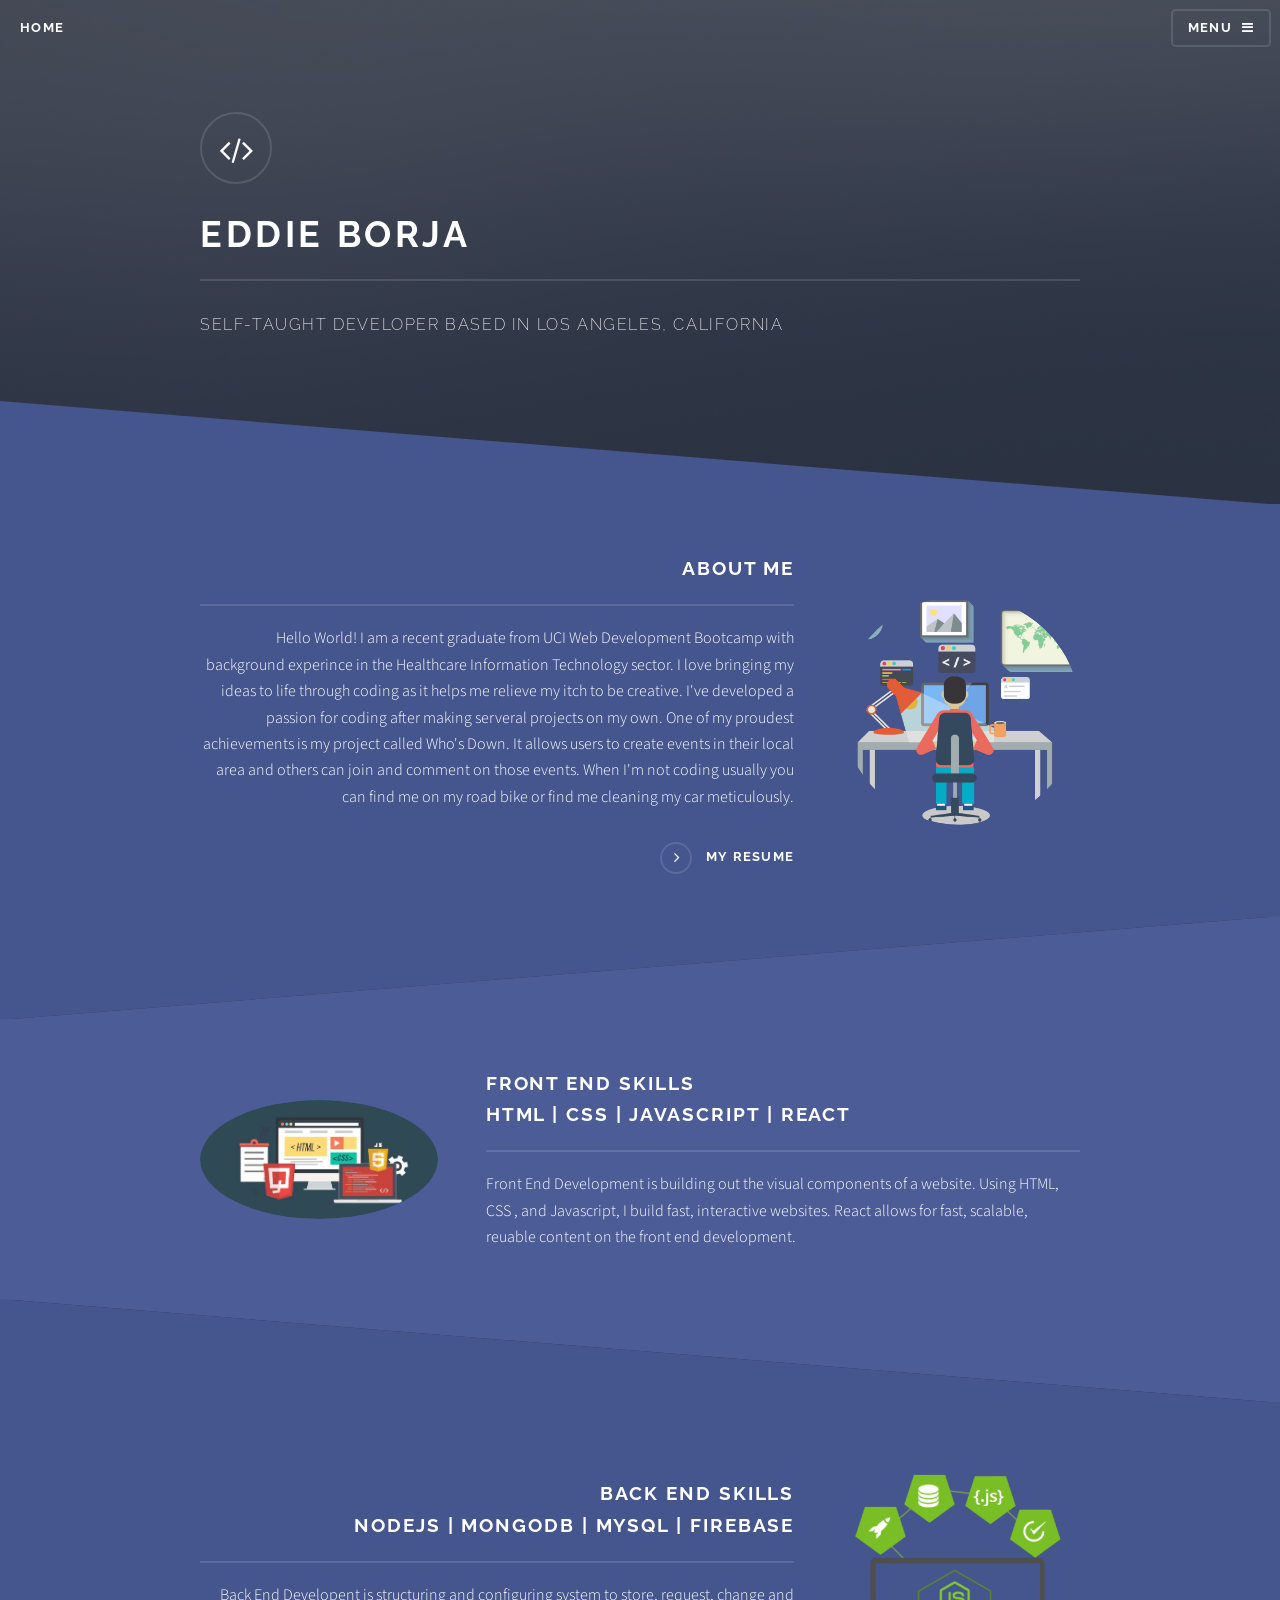
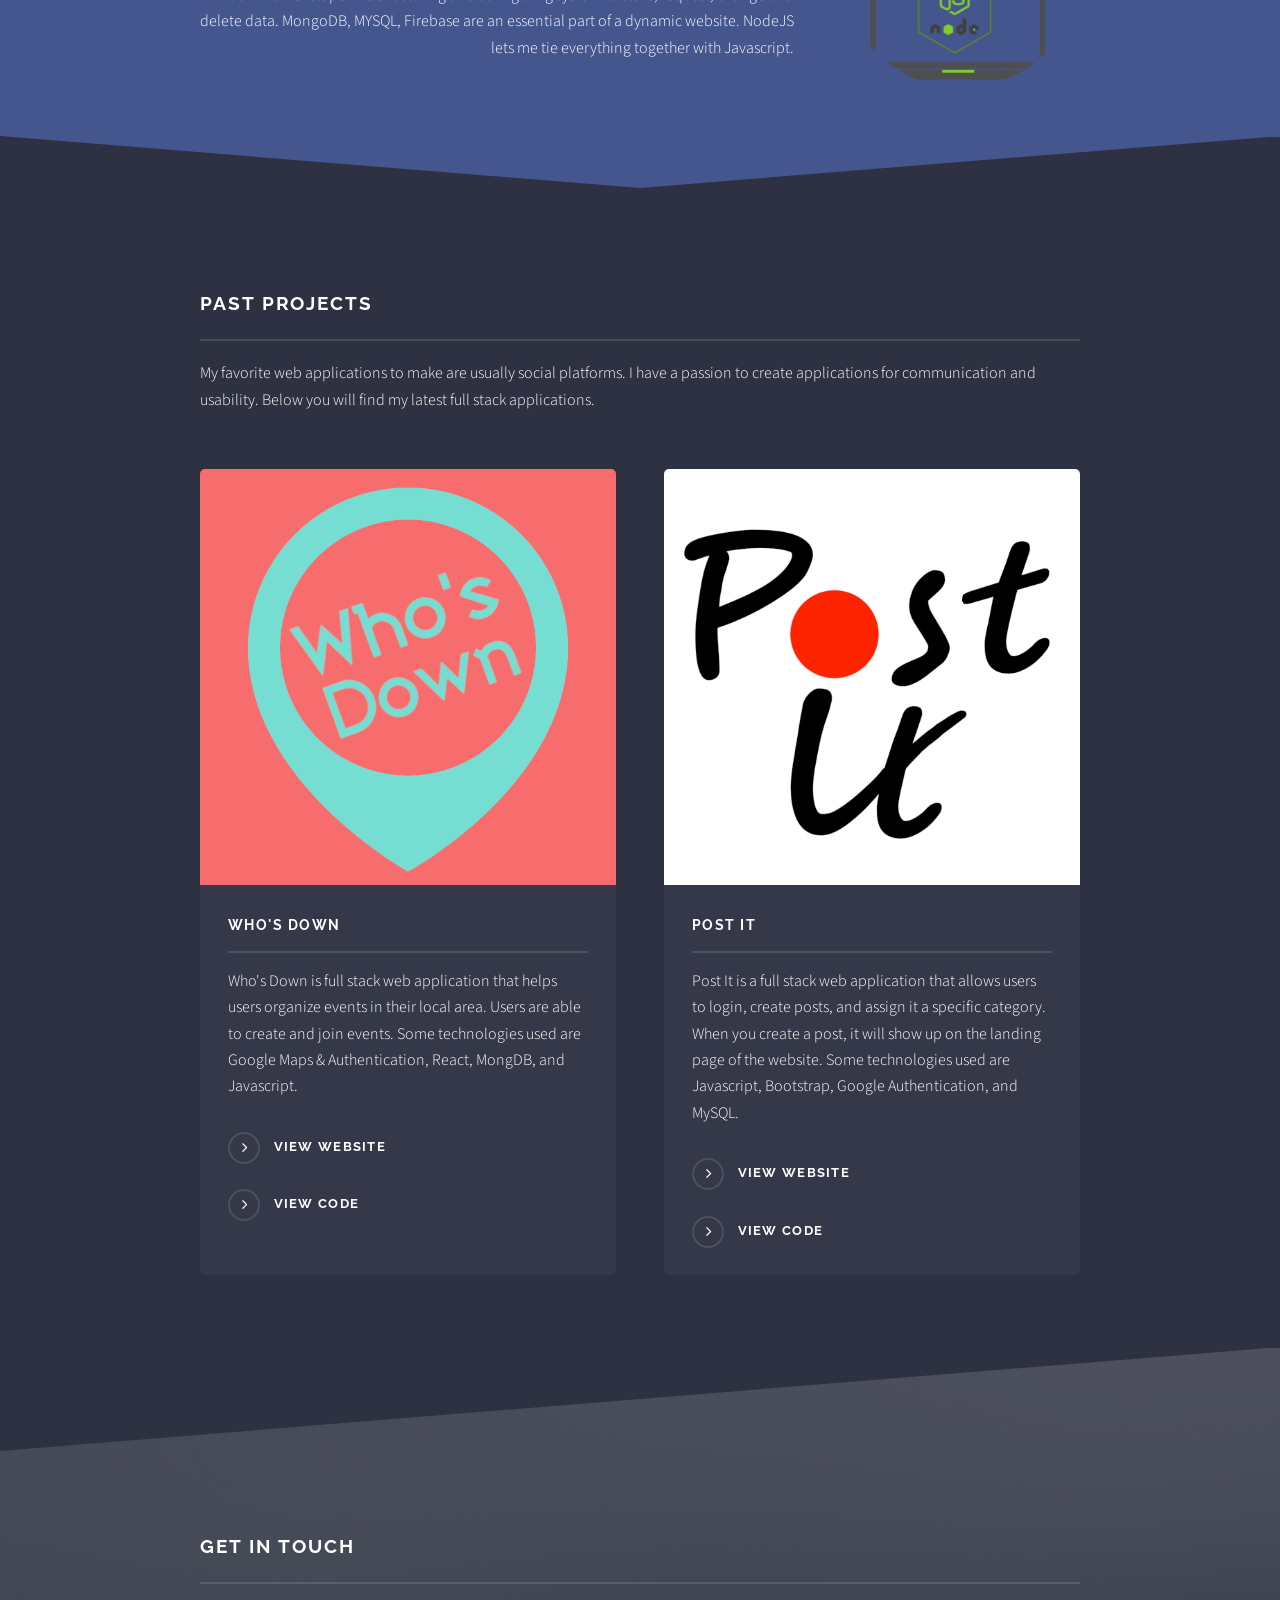
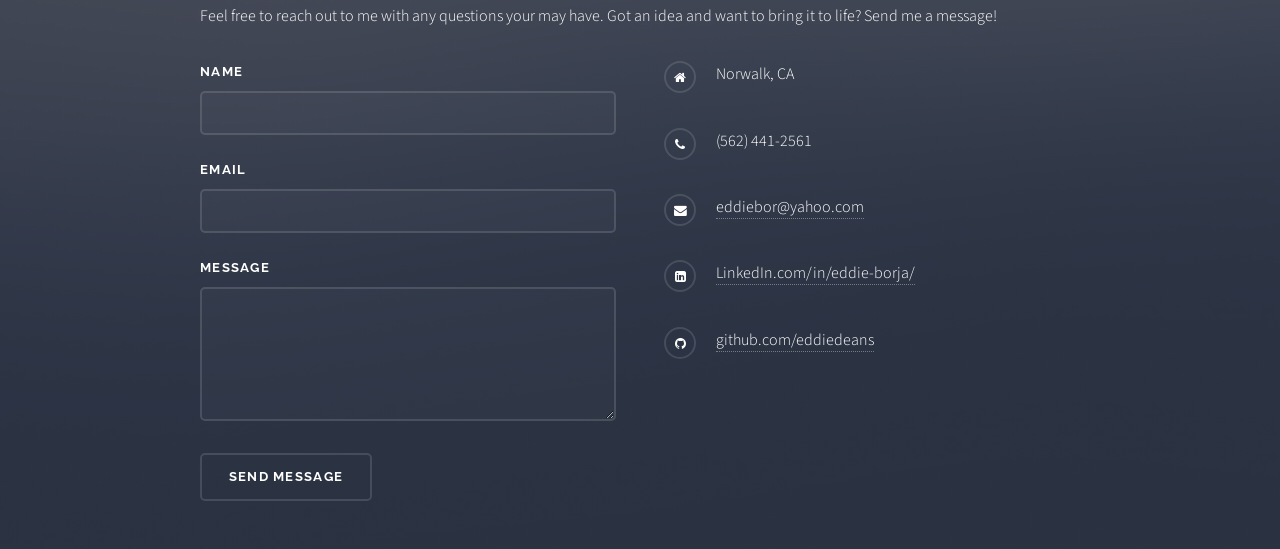
==== commit 35ba2d42: "typo errors fixed" ====
--- a/index.html
+++ b/index.html
@@ -29,9 +29,10 @@
 							<ul class="links">
 								<li><a href="index.html">Home</a></li>
 								<li><a href="#two">About Me</a></li>
-								<li><a href="EddieBorja12-5-2018-converted.pdf" target="_blank">Resume</a></li>
-								<li><a href="https://www.linkedin.com/in/eddie-borja/">LinkedIn</a></li>
-								<li><a href="https://github.com/eddiedeans" target="_blank">Github</a></li>
+								<li><a target="_blank" href="EddieBorja12-5-2018-converted.pdf">Resume</a></li>
+								<li><a onclick="window.open ('https://www.linkedin.com/in/eddie-borja/', ''); return false" href="javascript:void(0);">LinkedIn</a></li>
+								<li><a onclick="window.open ('http://github.com/eddiedeans', ''); return false" href="javascript:void(0);">Github</a>
+								</li>
 							</ul>
 							<a href="#" class="close">Close</a>
 						</div>
@@ -51,13 +52,13 @@
 
 							<section id="two" class="wrapper alt spotlight style2">
 									<div class="inner">
-										<a href="#" class="image"><img src="images/web-developer-png-2.png" alt="" /></a>
+										<a href="" class="image"><img src="images/web-developer-png-2.png" alt="" /></a>
 										<div class="content">
 											<h2 class="major">
 												About Me
 											</h2>
-											<p>Hello World! I am a recent graduate from UCI Web Development Bootcamp with background experince in healthcare information technology.  I love bringing my idea to life through coding as it helps me relieve my itch to be creative. I've developed a passion for coding after making serveral projects on my own. One of my proudest achievements is my project called Who's Down. It allows users to create events in their local area and others can join and comment on those events. When I'm not coding usually you can find me on my road bike or find me cleaning my car meticulously.</p>
-											<a href="#" class="special">My Resume</a>
+											<p>Hello World! I am a recent graduate from UCI Web Development Bootcamp with background experince in the Healthcare Information Technology sector.  I love bringing my ideas to life through coding as it helps me relieve my itch to be creative. I've developed a passion for coding after making serveral projects on my own. One of my proudest achievements is my project called Who's Down. It allows users to create events in their local area and others can join and comment on those events. When I'm not coding usually you can find me on my road bike or find me cleaning my car meticulously.</p>
+											<a href="./EddieBorja12-5-2018-converted.pdf" target="_blank" class="special">My Resume</a>
 										</div>
 									</div>
 								</section>
@@ -101,23 +102,23 @@
 							<section id="four" class="wrapper alt style1">
 								<div class="inner">
 									<h2 class="major">Past Projects</h2>
-									<p>My favorite web applications to make is usually social platforms. I have a passion to create applications for communication and usability. 
+									<p>My favorite web applications to make are usually social platforms. I have a passion to create applications for communication and usability. 
 										Below you will find my latest full stack applications. 
 									</p>
 									<section class="features">
 										<article>
-											<a href="#" class="image"><img src="images/WhosDown.png" alt="" /></a>
+											<a href="https://afternoon-sands-89670.herokuapp.com/" target="_blank" class="image"><img src="images/WhosDown.png" alt="" /></a>
 											<h3 class="major">Who's Down</h3>
-											<p>Who's Down is full stack web application that helps people organize events in their local area. Users are able to create and join events. Some technologies used are Google Maps API, React, MongDB, and Javascript.</p>
-											<a href="#" class="special">View Website</a>
-											<a href="#" class="special">View Code</a>
+											<p>Who's Down is full stack web application that helps users organize events in their local area. Users are able to create and join events. Some technologies used are Google Maps & Authentication, React, MongDB, and Javascript.</p>
+											<a href="https://afternoon-sands-89670.herokuapp.com/" target="_blank" class="special">View Website</a>
+											<a href="https://github.com/eddiedeans/Whos-Down" target="blank" class="special">View Code</a>
 										</article>
 										<article>
-											<a href="#" class="image"><img src="images/postit.png" alt="" /></a>
+											<a href="https://shielded-brushlands-80704.herokuapp.com/" target="_blank" class="image"><img src="images/postit.png" alt="" /></a>
 											<h3 class="major">Post It</h3>
 											<p>Post It is a full stack web application that allows users to login, create posts, and assign it a specific category. When you create a post, it will show up on the landing page of the website. Some technologies used are Javascript, Bootstrap, Google Authentication, and MySQL.</p>
-											<a href="#" class="special">View Website</a>
-											<a href="#" class="special">View Code</a>
+											<a href="https://shielded-brushlands-80704.herokuapp.com/" target="_blank" class="special">View Website</a>
+											<a href="https://github.com/eddiedeans/Post-It" target="_blank" class="special">View Code</a>
 										</article>
 										<!-- <article>
 											<a href="#" class="image"><img src="images/pic06.jpg" alt="" /></a>
@@ -171,9 +172,9 @@
 									Norwalk, CA
 								</li>
 								<li class="fa-phone">(562) 441-2561</li>
-								<li class="fa-envelope"><a href="#">eddiebor@yahoo.com</a></li>
-								<li class="fa-linkedin"><a href="#">LinkedIn.com/in/eddie-borja/</a></li>
-								<li class="fa-github"><a href="#">github.com/eddiedeans</a></li>
+								<li class="fa-envelope"><a href="mailto:eddiebor@yahoo.com">eddiebor@yahoo.com</a></li>
+								<li class="fa-linkedin"><a href="https://www.linkedin.com/in/eddie-borja/" target="_blank">LinkedIn.com/in/eddie-borja/</a></li>
+								<li class="fa-github"><a href="https://github.com/eddiedeans" target="_blank">github.com/eddiedeans</a></li>
 							</ul>
 						</div>
 					</section>
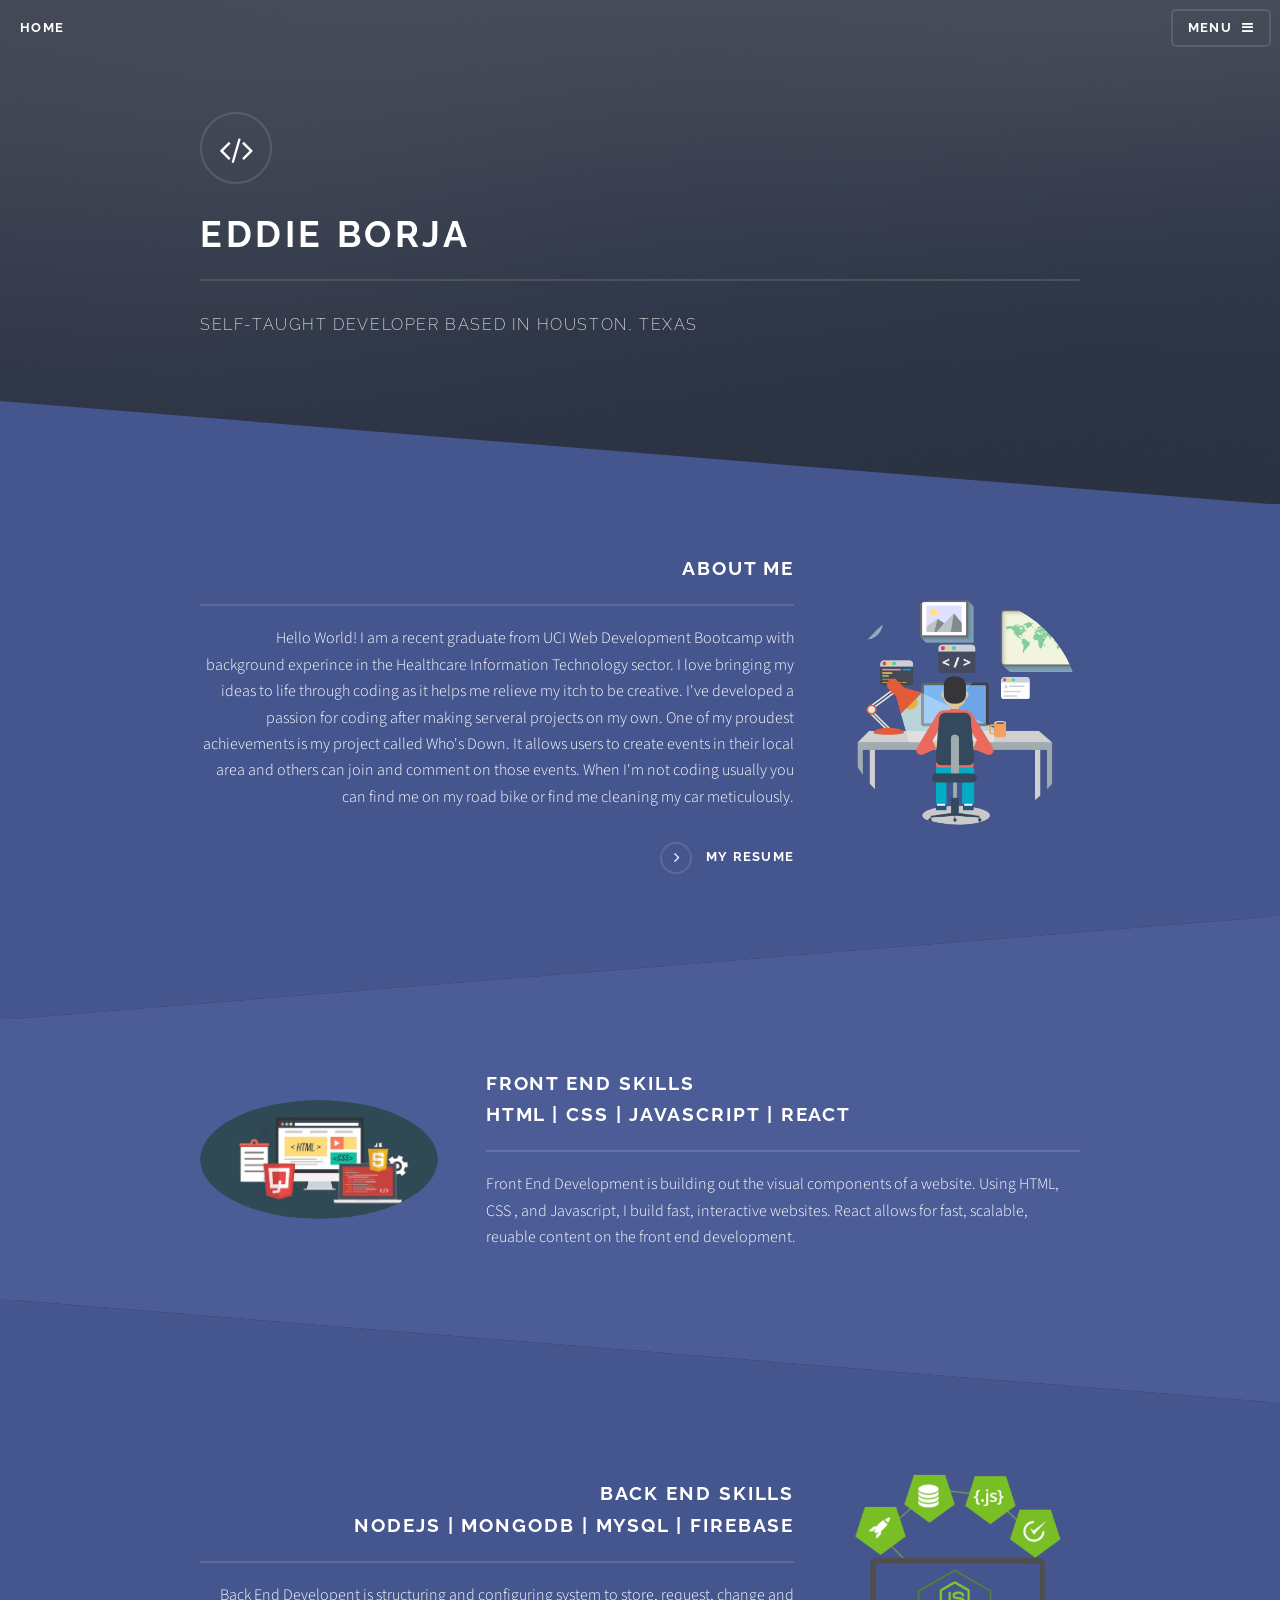
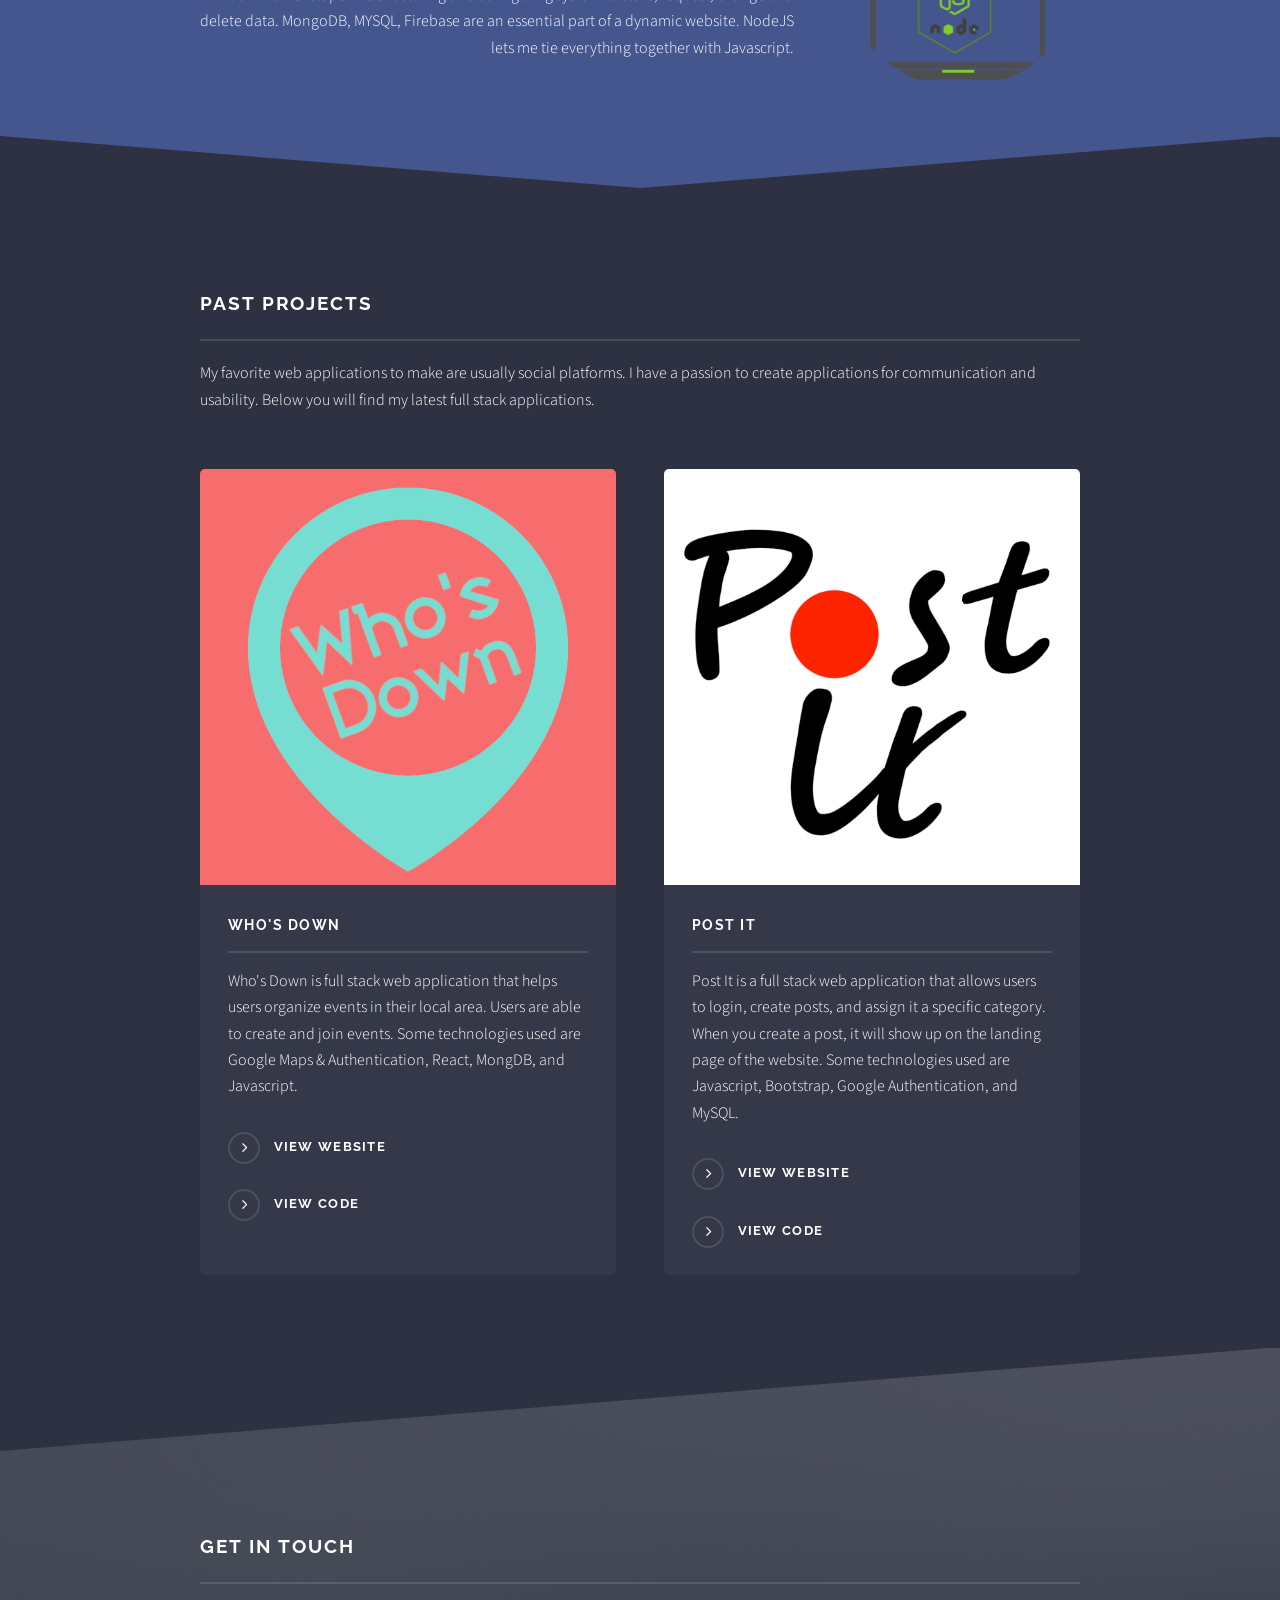
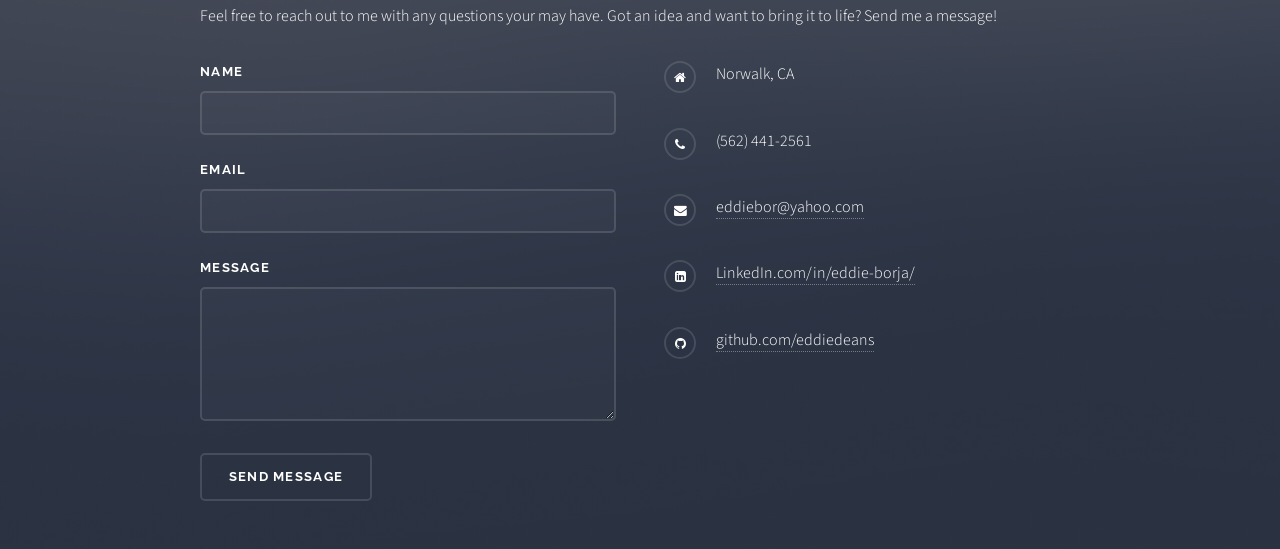
==== commit 24207cec: "minor text fix" ====
--- a/index.html
+++ b/index.html
@@ -29,7 +29,7 @@
 							<ul class="links">
 								<li><a href="index.html">Home</a></li>
 								<li><a href="#two">About Me</a></li>
-								<li><a target="_blank" href="EddieBorja12-5-2018-converted.pdf">Resume</a></li>
+								<li><a target="_blank" href="./EddieBorja12-10-2018.pdf">Resume</a></li>
 								<li><a onclick="window.open ('https://www.linkedin.com/in/eddie-borja/', ''); return false" href="javascript:void(0);">LinkedIn</a></li>
 								<li><a onclick="window.open ('http://github.com/eddiedeans', ''); return false" href="javascript:void(0);">Github</a>
 								</li>
@@ -43,7 +43,7 @@
 						<div class="inner">
 							<div class="logo"><span class="icon fa-code"></span></div>
 							<h2>Eddie Borja</h2>
-							<p>Self-Taught Developer Based in Los Angeles, California</p>
+							<p>Self-Taught Developer Based in Houston, Texas</p>
 						</div>
 					</section>
 
@@ -58,7 +58,7 @@
 												About Me
 											</h2>
 											<p>Hello World! I am a recent graduate from UCI Web Development Bootcamp with background experince in the Healthcare Information Technology sector.  I love bringing my ideas to life through coding as it helps me relieve my itch to be creative. I've developed a passion for coding after making serveral projects on my own. One of my proudest achievements is my project called Who's Down. It allows users to create events in their local area and others can join and comment on those events. When I'm not coding usually you can find me on my road bike or find me cleaning my car meticulously.</p>
-											<a href="./EddieBorja12-5-2018-converted.pdf" target="_blank" class="special">My Resume</a>
+											<a href="./EddieBorja12-10-2018.pdf" target="_blank" class="special">My Resume</a>
 										</div>
 									</div>
 								</section>
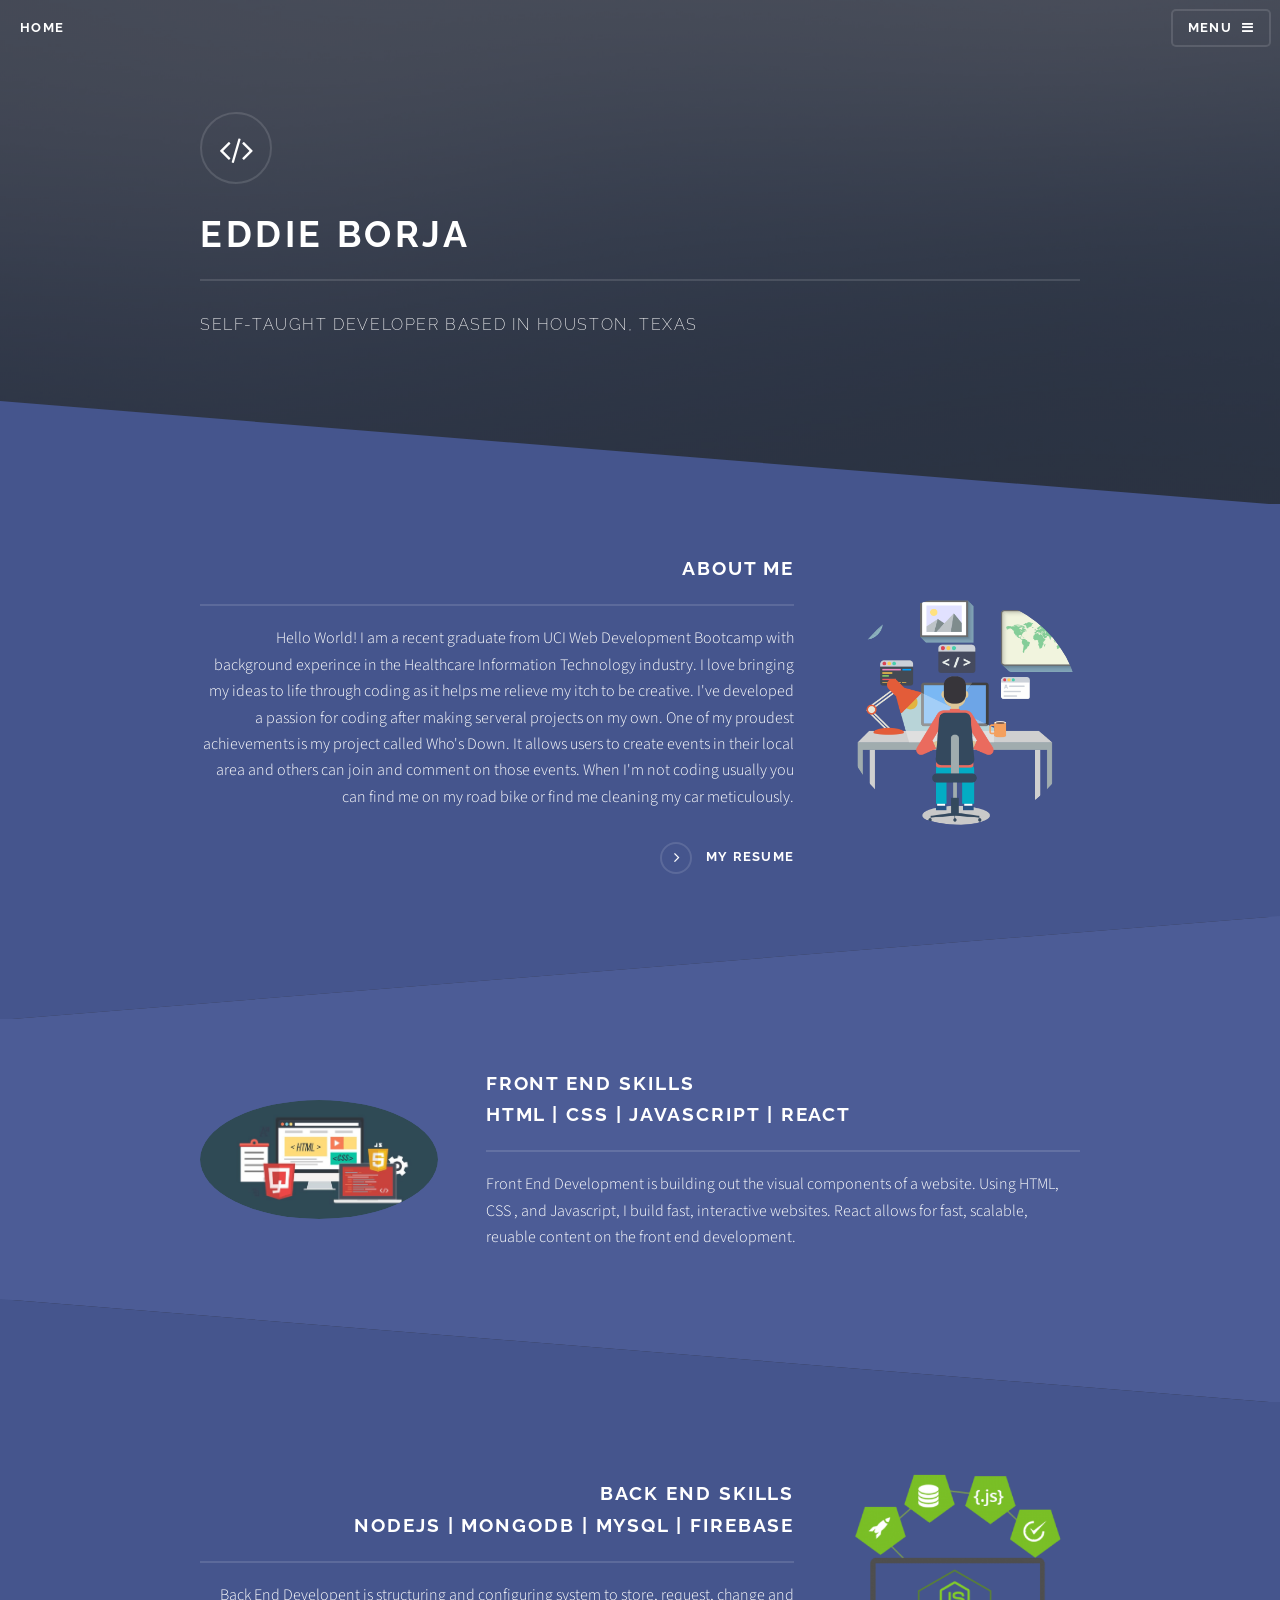
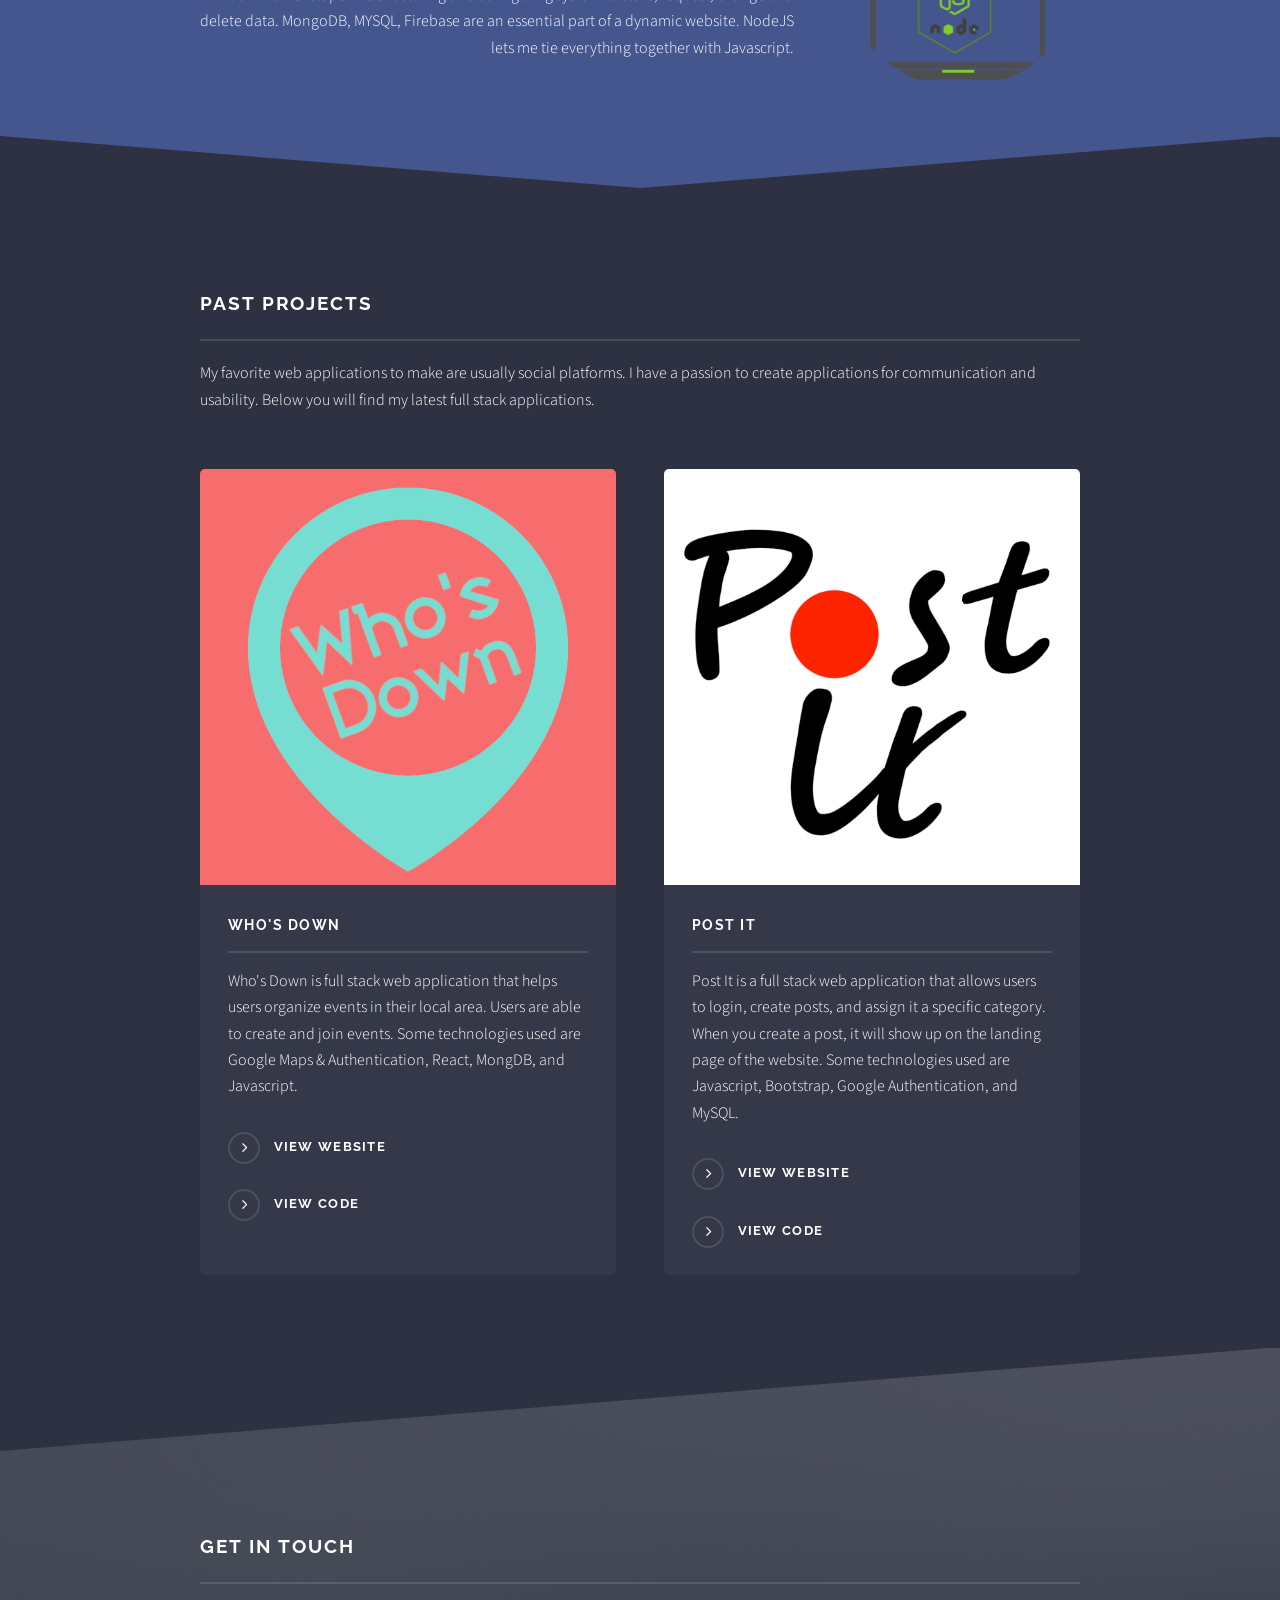
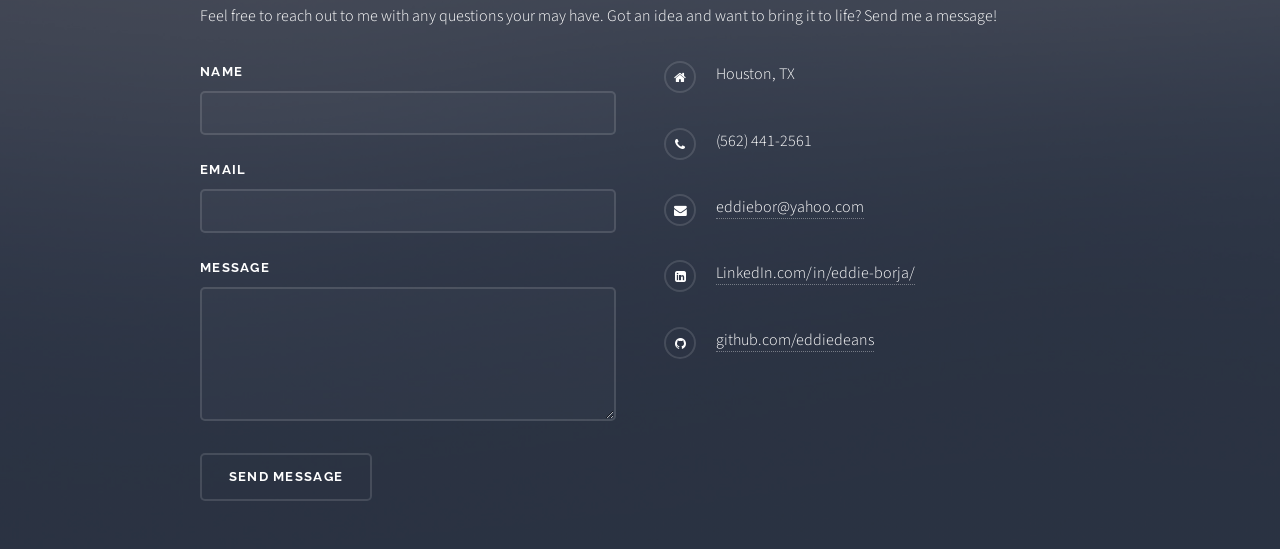
==== commit 23b00837: "fixed a few text errors" ====
--- a/index.html
+++ b/index.html
@@ -57,7 +57,7 @@
 											<h2 class="major">
 												About Me
 											</h2>
-											<p>Hello World! I am a recent graduate from UCI Web Development Bootcamp with background experince in the Healthcare Information Technology sector.  I love bringing my ideas to life through coding as it helps me relieve my itch to be creative. I've developed a passion for coding after making serveral projects on my own. One of my proudest achievements is my project called Who's Down. It allows users to create events in their local area and others can join and comment on those events. When I'm not coding usually you can find me on my road bike or find me cleaning my car meticulously.</p>
+											<p>Hello World! I am a recent graduate from UCI Web Development Bootcamp with background experince in the Healthcare Information Technology industry.  I love bringing my ideas to life through coding as it helps me relieve my itch to be creative. I've developed a passion for coding after making serveral projects on my own. One of my proudest achievements is my project called Who's Down. It allows users to create events in their local area and others can join and comment on those events. When I'm not coding usually you can find me on my road bike or find me cleaning my car meticulously.</p>
 											<a href="./EddieBorja12-10-2018.pdf" target="_blank" class="special">My Resume</a>
 										</div>
 									</div>
@@ -169,7 +169,7 @@
 							</form>
 							<ul class="contact">
 								<li class="fa-home">
-									Norwalk, CA
+									Houston, TX
 								</li>
 								<li class="fa-phone">(562) 441-2561</li>
 								<li class="fa-envelope"><a href="mailto:eddiebor@yahoo.com">eddiebor@yahoo.com</a></li>
